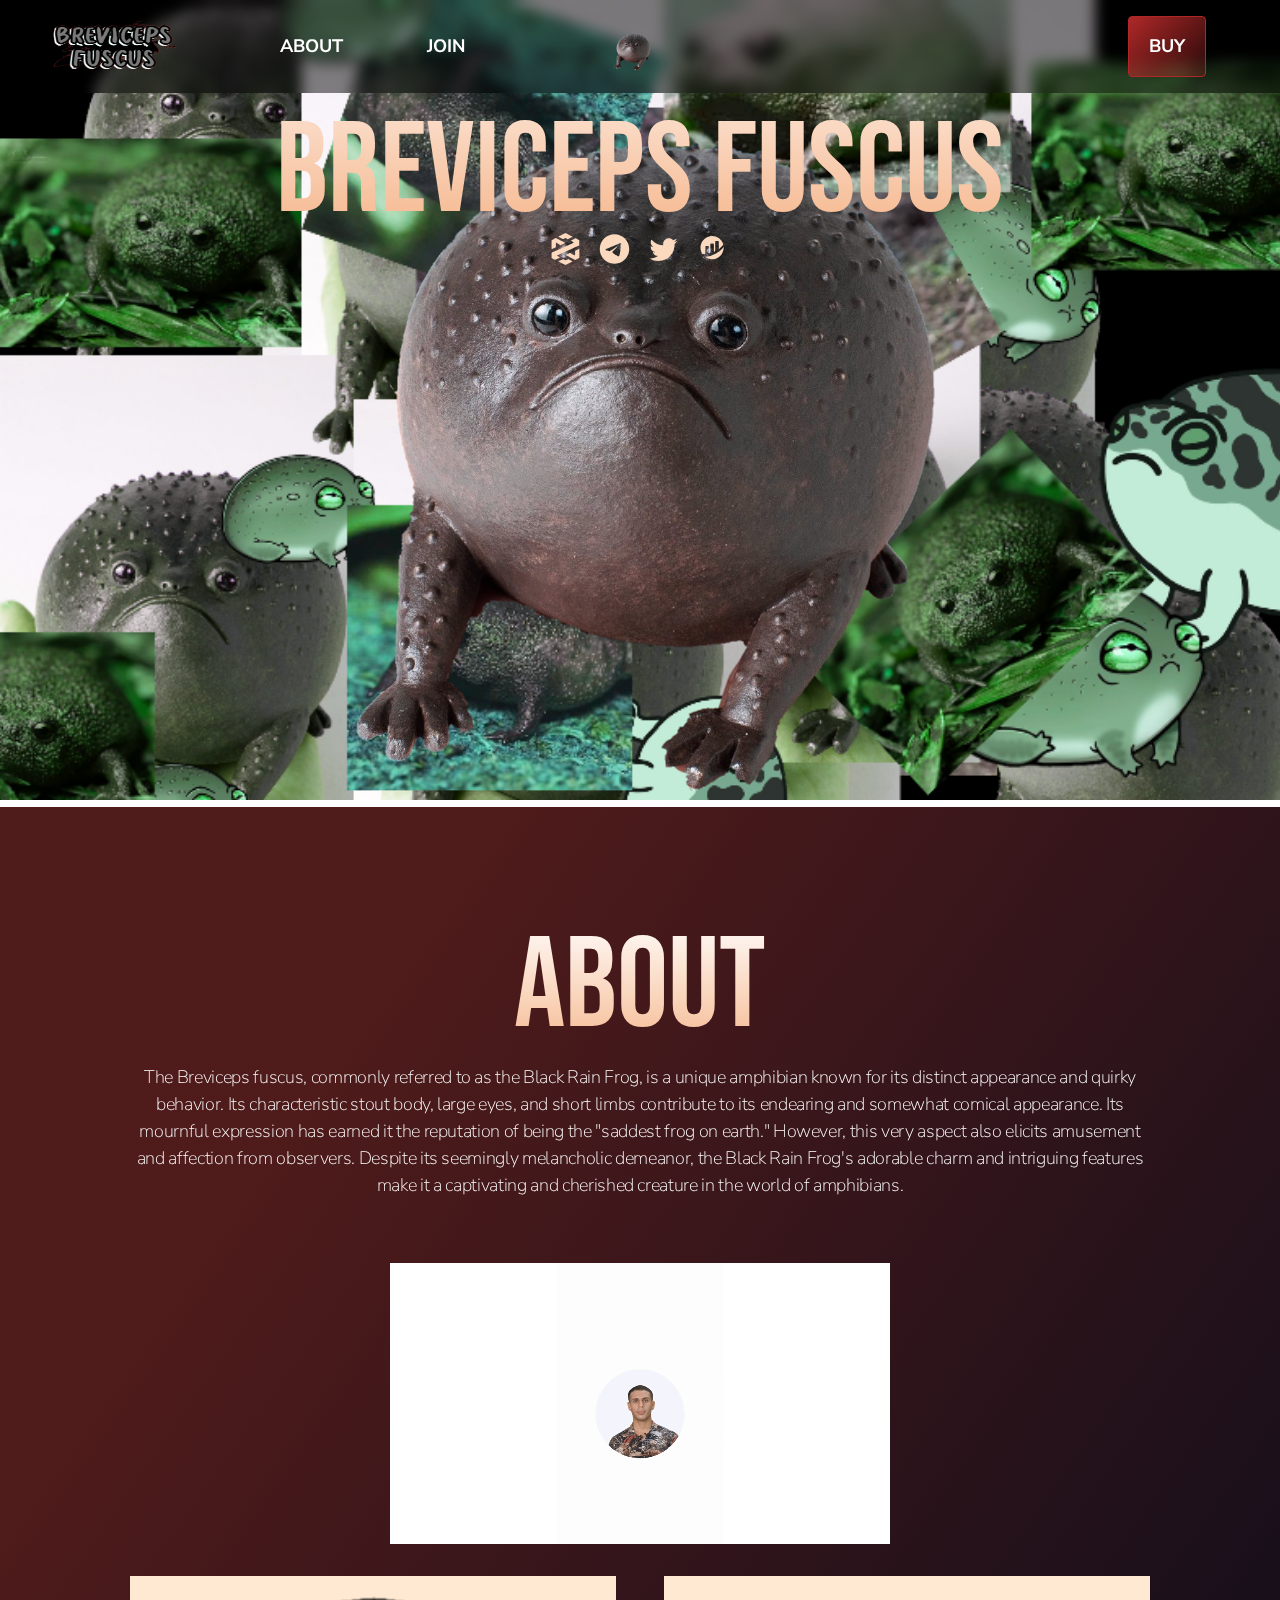
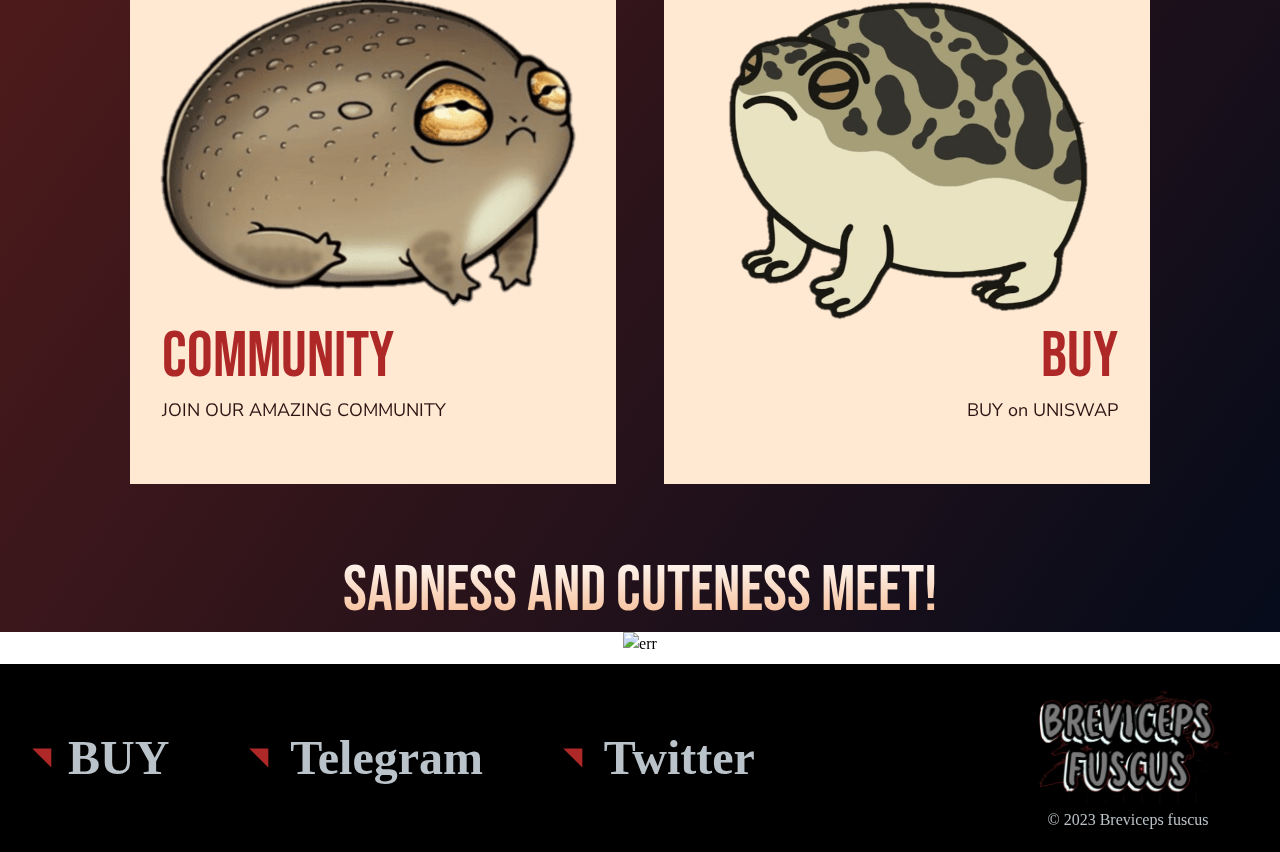
==== index.html @ 968ef2c9 "Add files via upload" ====
<html lang="en">
  <head>
    <meta charset="UTF-8" />
    <title>Breviceps fuscus</title>
    <link rel="icon" type="image/png" href="favicon.ico" />
    <style
      data-rc-order="prependQueue"
      data-rc-priority="-999"
      data-css-hash="y8z5fu"
      data-token-hash="24omxn"
    >
      :where(.css-fpg3f5) a {
        color: #1677ff;
        text-decoration: none;
        background-color: transparent;
        outline: none;
        cursor: pointer;
        transition: color 0.3s;
        -webkit-text-decoration-skip: objects;
      }
      :where(.css-fpg3f5) a:hover {
        color: #69b1ff;
      }
      :where(.css-fpg3f5) a:active {
        color: #0958d9;
      }
      :where(.css-fpg3f5) a:active,
      :where(.css-fpg3f5) a:hover {
        text-decoration: none;
        outline: 0;
      }
      :where(.css-fpg3f5) a:focus {
        text-decoration: none;
        outline: 0;
      }
      :where(.css-fpg3f5) a[disabled] {
        color: rgba(0, 0, 0, 0.25);
        cursor: not-allowed;
      }
    </style>
    <style
      data-rc-order="prependQueue"
      data-rc-priority="-999"
      data-css-hash="11x342o"
      data-token-hash="24omxn"
    >
      :where(.css-fpg3f5).ant-tooltip {
        box-sizing: border-box;
        margin: 0;
        padding: 0;
        color: rgba(0, 0, 0, 0.88);
        font-size: 14px;
        line-height: 1.5714285714285714;
        list-style: none;
        font-family: -apple-system, BlinkMacSystemFont, "Segoe UI", Roboto,
          "Helvetica Neue", Arial, "Noto Sans", sans-serif, "Apple Color Emoji",
          "Segoe UI Emoji", "Segoe UI Symbol", "Noto Color Emoji";
        position: absolute;
        z-index: 1070;
        display: block;
        width: max-content;
        max-width: 250px;
        visibility: visible;
        transform-origin: var(--arrow-x, 50%) var(--arrow-y, 50%);
        --antd-arrow-background-color: rgba(0, 0, 0, 0.85);
      }
      :where(.css-fpg3f5).ant-tooltip-hidden {
        display: none;
      }
      :where(.css-fpg3f5).ant-tooltip .ant-tooltip-inner {
        min-width: 32px;
        min-height: 32px;
        padding: 6px 8px;
        color: #fff;
        text-align: start;
        text-decoration: none;
        word-wrap: break-word;
        background-color: rgba(0, 0, 0, 0.85);
        border-radius: 6px;
        box-shadow: 0 6px 16px 0 rgba(0, 0, 0, 0.08),
          0 3px 6px -4px rgba(0, 0, 0, 0.12), 0 9px 28px 8px rgba(0, 0, 0, 0.05);
        box-sizing: border-box;
      }
      :where(.css-fpg3f5).ant-tooltip-placement-left .ant-tooltip-inner,
      :where(.css-fpg3f5).ant-tooltip-placement-leftTop .ant-tooltip-inner,
      :where(.css-fpg3f5).ant-tooltip-placement-leftBottom .ant-tooltip-inner,
      :where(.css-fpg3f5).ant-tooltip-placement-right .ant-tooltip-inner,
      :where(.css-fpg3f5).ant-tooltip-placement-rightTop .ant-tooltip-inner,
      :where(.css-fpg3f5).ant-tooltip-placement-rightBottom .ant-tooltip-inner {
        border-radius: 6px;
      }
      :where(.css-fpg3f5).ant-tooltip .ant-tooltip-content {
        position: relative;
      }
      :where(.css-fpg3f5).ant-tooltip.ant-tooltip-blue .ant-tooltip-inner {
        background-color: #1677ff;
      }
      :where(.css-fpg3f5).ant-tooltip.ant-tooltip-blue .ant-tooltip-arrow {
        --antd-arrow-background-color: #1677ff;
      }
      :where(.css-fpg3f5).ant-tooltip.ant-tooltip-purple .ant-tooltip-inner {
        background-color: #722ed1;
      }
      :where(.css-fpg3f5).ant-tooltip.ant-tooltip-purple .ant-tooltip-arrow {
        --antd-arrow-background-color: #722ed1;
      }
      :where(.css-fpg3f5).ant-tooltip.ant-tooltip-cyan .ant-tooltip-inner {
        background-color: #13c2c2;
      }
      :where(.css-fpg3f5).ant-tooltip.ant-tooltip-cyan .ant-tooltip-arrow {
        --antd-arrow-background-color: #13c2c2;
      }
      :where(.css-fpg3f5).ant-tooltip.ant-tooltip-green .ant-tooltip-inner {
        background-color: #52c41a;
      }
      :where(.css-fpg3f5).ant-tooltip.ant-tooltip-green .ant-tooltip-arrow {
        --antd-arrow-background-color: #52c41a;
      }
      :where(.css-fpg3f5).ant-tooltip.ant-tooltip-magenta .ant-tooltip-inner {
        background-color: #eb2f96;
      }
      :where(.css-fpg3f5).ant-tooltip.ant-tooltip-magenta .ant-tooltip-arrow {
        --antd-arrow-background-color: #eb2f96;
      }
      :where(.css-fpg3f5).ant-tooltip.ant-tooltip-pink .ant-tooltip-inner {
        background-color: #eb2f96;
      }
      :where(.css-fpg3f5).ant-tooltip.ant-tooltip-pink .ant-tooltip-arrow {
        --antd-arrow-background-color: #eb2f96;
      }
      :where(.css-fpg3f5).ant-tooltip.ant-tooltip-red .ant-tooltip-inner {
        background-color: #f5222d;
      }
      :where(.css-fpg3f5).ant-tooltip.ant-tooltip-red .ant-tooltip-arrow {
        --antd-arrow-background-color: #f5222d;
      }
      :where(.css-fpg3f5).ant-tooltip.ant-tooltip-orange .ant-tooltip-inner {
        background-color: #fa8c16;
      }
      :where(.css-fpg3f5).ant-tooltip.ant-tooltip-orange .ant-tooltip-arrow {
        --antd-arrow-background-color: #fa8c16;
      }
      :where(.css-fpg3f5).ant-tooltip.ant-tooltip-yellow .ant-tooltip-inner {
        background-color: #fadb14;
      }
      :where(.css-fpg3f5).ant-tooltip.ant-tooltip-yellow .ant-tooltip-arrow {
        --antd-arrow-background-color: #fadb14;
      }
      :where(.css-fpg3f5).ant-tooltip.ant-tooltip-volcano .ant-tooltip-inner {
        background-color: #fa541c;
      }
      :where(.css-fpg3f5).ant-tooltip.ant-tooltip-volcano .ant-tooltip-arrow {
        --antd-arrow-background-color: #fa541c;
      }
      :where(.css-fpg3f5).ant-tooltip.ant-tooltip-geekblue .ant-tooltip-inner {
        background-color: #2f54eb;
      }
      :where(.css-fpg3f5).ant-tooltip.ant-tooltip-geekblue .ant-tooltip-arrow {
        --antd-arrow-background-color: #2f54eb;
      }
      :where(.css-fpg3f5).ant-tooltip.ant-tooltip-lime .ant-tooltip-inner {
        background-color: #a0d911;
      }
      :where(.css-fpg3f5).ant-tooltip.ant-tooltip-lime .ant-tooltip-arrow {
        --antd-arrow-background-color: #a0d911;
      }
      :where(.css-fpg3f5).ant-tooltip.ant-tooltip-gold .ant-tooltip-inner {
        background-color: #faad14;
      }
      :where(.css-fpg3f5).ant-tooltip.ant-tooltip-gold .ant-tooltip-arrow {
        --antd-arrow-background-color: #faad14;
      }
      :where(.css-fpg3f5).ant-tooltip-rtl {
        direction: rtl;
      }
      :where(.css-fpg3f5).ant-tooltip .ant-tooltip-arrow {
        position: absolute;
        z-index: 1;
        display: block;
        pointer-events: none;
        width: 16px;
        height: 16px;
        overflow: hidden;
      }
      :where(.css-fpg3f5).ant-tooltip .ant-tooltip-arrow::before {
        position: absolute;
        bottom: 0;
        inset-inline-start: 0;
        width: 16px;
        height: 8px;
        background: var(--antd-arrow-background-color);
        clip-path: polygon(
          1.6568542494923806px 100%,
          50% 1.6568542494923806px,
          14.34314575050762px 100%,
          1.6568542494923806px 100%
        );
        clip-path: path(
          "M 0 8 A 4 4 0 0 0 2.82842712474619 6.82842712474619 L 6.585786437626905 3.0710678118654755 A 2 2 0 0 1 9.414213562373096 3.0710678118654755 L 13.17157287525381 6.82842712474619 A 4 4 0 0 0 16 8 Z"
        );
        content: "";
      }
      :where(.css-fpg3f5).ant-tooltip .ant-tooltip-arrow::after {
        content: "";
        position: absolute;
        width: 8.970562748477143px;
        height: 8.970562748477143px;
        bottom: 0;
        inset-inline: 0;
        margin: auto;
        border-radius: 0 0 2px 0;
        transform: translateY(50%) rotate(-135deg);
        box-shadow: 2px 2px 5px rgba(0, 0, 0, 0.05);
        z-index: 0;
        background: transparent;
      }
      :where(.css-fpg3f5).ant-tooltip .ant-tooltip-arrow:before {
        background: var(--antd-arrow-background-color);
      }
      :where(.css-fpg3f5).ant-tooltip-placement-top .ant-tooltip-arrow,
      :where(.css-fpg3f5).ant-tooltip-placement-topLeft .ant-tooltip-arrow,
      :where(.css-fpg3f5).ant-tooltip-placement-topRight .ant-tooltip-arrow {
        bottom: 0;
        transform: translateY(100%) rotate(180deg);
      }
      :where(.css-fpg3f5).ant-tooltip-placement-top .ant-tooltip-arrow {
        left: 50%;
        transform: translateX(-50%) translateY(100%) rotate(180deg);
      }
      :where(.css-fpg3f5).ant-tooltip-placement-topLeft .ant-tooltip-arrow {
        left: 12px;
      }
      :where(.css-fpg3f5).ant-tooltip-placement-topRight .ant-tooltip-arrow {
        right: 12px;
      }
      :where(.css-fpg3f5).ant-tooltip-placement-bottom .ant-tooltip-arrow,
      :where(.css-fpg3f5).ant-tooltip-placement-bottomLeft .ant-tooltip-arrow,
      :where(.css-fpg3f5).ant-tooltip-placement-bottomRight .ant-tooltip-arrow {
        top: 0;
        transform: translateY(-100%);
      }
      :where(.css-fpg3f5).ant-tooltip-placement-bottom .ant-tooltip-arrow {
        left: 50%;
        transform: translateX(-50%) translateY(-100%);
      }
      :where(.css-fpg3f5).ant-tooltip-placement-bottomLeft .ant-tooltip-arrow {
        left: 12px;
      }
      :where(.css-fpg3f5).ant-tooltip-placement-bottomRight .ant-tooltip-arrow {
        right: 12px;
      }
      :where(.css-fpg3f5).ant-tooltip-placement-left .ant-tooltip-arrow,
      :where(.css-fpg3f5).ant-tooltip-placement-leftTop .ant-tooltip-arrow,
      :where(.css-fpg3f5).ant-tooltip-placement-leftBottom .ant-tooltip-arrow {
        right: 0;
        transform: translateX(100%) rotate(90deg);
      }
      :where(.css-fpg3f5).ant-tooltip-placement-left .ant-tooltip-arrow {
        top: 50%;
        transform: translateY(-50%) translateX(100%) rotate(90deg);
      }
      :where(.css-fpg3f5).ant-tooltip-placement-leftTop .ant-tooltip-arrow {
        top: 8px;
      }
      :where(.css-fpg3f5).ant-tooltip-placement-leftBottom .ant-tooltip-arrow {
        bottom: 8px;
      }
      :where(.css-fpg3f5).ant-tooltip-placement-right .ant-tooltip-arrow,
      :where(.css-fpg3f5).ant-tooltip-placement-rightTop .ant-tooltip-arrow,
      :where(.css-fpg3f5).ant-tooltip-placement-rightBottom .ant-tooltip-arrow {
        left: 0;
        transform: translateX(-100%) rotate(-90deg);
      }
      :where(.css-fpg3f5).ant-tooltip-placement-right .ant-tooltip-arrow {
        top: 50%;
        transform: translateY(-50%) translateX(-100%) rotate(-90deg);
      }
      :where(.css-fpg3f5).ant-tooltip-placement-rightTop .ant-tooltip-arrow {
        top: 8px;
      }
      :where(.css-fpg3f5).ant-tooltip-placement-rightBottom .ant-tooltip-arrow {
        bottom: 8px;
      }
      :where(.css-fpg3f5).ant-tooltip-pure {
        position: relative;
        max-width: none;
        margin: 16px;
      }
      :where(.css-fpg3f5).ant-zoom-big-fast-enter,
      :where(.css-fpg3f5).ant-zoom-big-fast-appear {
        animation-duration: 0.1s;
        animation-fill-mode: both;
        animation-play-state: paused;
      }
      :where(.css-fpg3f5).ant-zoom-big-fast-leave {
        animation-duration: 0.1s;
        animation-fill-mode: both;
        animation-play-state: paused;
      }
      :where(
          .css-fpg3f5
        ).ant-zoom-big-fast-enter.ant-zoom-big-fast-enter-active,
      :where(
          .css-fpg3f5
        ).ant-zoom-big-fast-appear.ant-zoom-big-fast-appear-active {
        animation-name: css-fpg3f5-antZoomBigIn;
        animation-play-state: running;
      }
      :where(
          .css-fpg3f5
        ).ant-zoom-big-fast-leave.ant-zoom-big-fast-leave-active {
        animation-name: css-fpg3f5-antZoomBigOut;
        animation-play-state: running;
        pointer-events: none;
      }
      :where(.css-fpg3f5).ant-zoom-big-fast-enter,
      :where(.css-fpg3f5).ant-zoom-big-fast-appear {
        transform: scale(0);
        opacity: 0;
        animation-timing-function: cubic-bezier(0.08, 0.82, 0.17, 1);
      }
      :where(.css-fpg3f5).ant-zoom-big-fast-enter-prepare,
      :where(.css-fpg3f5).ant-zoom-big-fast-appear-prepare {
        transform: none;
      }
      :where(.css-fpg3f5).ant-zoom-big-fast-leave {
        animation-timing-function: cubic-bezier(0.78, 0.14, 0.15, 0.86);
      }
    </style>
    <style
      data-rc-order="prependQueue"
      data-rc-priority="-999"
      data-css-hash="_effect-css-fpg3f5-antZoomBigIn"
    >
      @keyframes css-fpg3f5-antZoomBigIn {
        0% {
          transform: scale(0.8);
          opacity: 0;
        }
        100% {
          transform: scale(1);
          opacity: 1;
        }
      }
    </style>
    <style
      data-rc-order="prependQueue"
      data-rc-priority="-999"
      data-css-hash="_effect-css-fpg3f5-antZoomBigOut"
    >
      @keyframes css-fpg3f5-antZoomBigOut {
        0% {
          transform: scale(1);
        }
        100% {
          transform: scale(0.8);
          opacity: 0;
        }
      }
    </style>
    <meta charset="utf-8" />
    <link rel="stylesheet" href="style.css" data-precedence="next" />
    <link
      rel="stylesheet"
      href="/_next/static/css/65aa3619a1925c9d.css"
      data-precedence="next"
    />
    <link
      rel="preload"
      as="script"
      href="https://www.googletagmanager.com/gtag/js?id=G-L3PVQSE7V6"
    />
    <title></title>
    <meta name="description" content="Generated by create next app" />
    <meta name="viewport" content="width=device-width, initial-scale=1" />
    <link rel="icon" href="/favicon.ico" type="image/x-icon" sizes="any" />
    <script
      src="/_next/static/chunks/polyfills-78c92fac7aa8fdd8.js"
      nomodule=""
    ></script>
    <style id="_goober">
      @keyframes go2264125279 {
        from {
          transform: scale(0) rotate(45deg);
          opacity: 0;
        }
        to {
          transform: scale(1) rotate(45deg);
          opacity: 1;
        }
      }
      @keyframes go3020080000 {
        from {
          transform: scale(0);
          opacity: 0;
        }
        to {
          transform: scale(1);
          opacity: 1;
        }
      }
      @keyframes go463499852 {
        from {
          transform: scale(0) rotate(90deg);
          opacity: 0;
        }
        to {
          transform: scale(1) rotate(90deg);
          opacity: 1;
        }
      }
      @keyframes go1268368563 {
        from {
          transform: rotate(0deg);
        }
        to {
          transform: rotate(360deg);
        }
      }
      @keyframes go1310225428 {
        from {
          transform: scale(0) rotate(45deg);
          opacity: 0;
        }
        to {
          transform: scale(1) rotate(45deg);
          opacity: 1;
        }
      }
      @keyframes go651618207 {
        0% {
          height: 0;
          width: 0;
          opacity: 0;
        }
        40% {
          height: 0;
          width: 6px;
          opacity: 1;
        }
        100% {
          opacity: 1;
          height: 10px;
        }
      }
      @keyframes go901347462 {
        from {
          transform: scale(0.6);
          opacity: 0.4;
        }
        to {
          transform: scale(1);
          opacity: 1;
        }
      }
      .go4109123758 {
        z-index: 9999;
      }
      .go4109123758 > * {
        pointer-events: auto;
      }
    </style>
  </head>
  <body
    data-aos-easing="ease-in-sine"
    data-aos-duration="600"
    data-aos-delay="0"
    style="overflow: unset"
  >
    <main class="relative">
      <div
        style="
          position: fixed;
          z-index: 9999;
          top: 16px;
          left: 16px;
          right: 16px;
          bottom: 16px;
          pointer-events: none;
        "
      ></div>
      <div
        class="transition-all duration-[2s] !blur-2xl !opacity-0 !z-[-1] fixed bg-black w-full h-full z-[100] flex justify-center items-center flex-col gap-[1rem]"
      >
        <img class="w-[210px] h-[210px]" src="/images/spider5.png" alt="err" />
        <p class="text-white font-[300] text-[3rem] font-neue">LOADING...</p>
      </div>
      <div
        class="lg:hidden bg-[rgba(0,0,0,0.50)] fixed z-10 w-full left-0 top-0 flex flex-col transition-all duration-300 mt-[-16rem] backdrop-blur-[15px]"
      >
        <div class="p-[16px] flex justify-center">
          <a
            href="#symbiote"
            class="font-secondary font-[700] text-[18px] text-white uppercase transition-all hover:text-[#AF2828]"
            >symbiote</a
          >
        </div>
        <div class="p-[16px] flex justify-center">
          <a
            href="#dead"
            class="font-secondary font-[700] text-[18px] text-white uppercase transition-all hover:text-[#AF2828]"
            >$dead</a
          >
        </div>
        <div class="p-[16px] flex justify-center">
          <button class="btn-primary">BUY</button>
        </div>
      </div>
      <div
        class="bg-[rgba(0,0,0,0.49)] font-secondary px-[16px] sm:px-[32px] py-[16px] backdrop-blur-[7px] z-10 fixed w-full flex items-center justify-between"
      >
        <div class="flex xl:gap-[84px] gap-[50px] items-center">
          <a href="/"
            ><img
              src="/images/logo.png"
              alt="err"
              class="sm:w-[164.17px] sm:h-[60px] w-[100px]" /></a
          ><a
            href="#about"
            class="max-lg:hidden font-secondary font-[700] text-[18px] text-white uppercase transition-all hover:text-[#AF2828]"
            >ABOUT</a
          >
          <a
            href="#join
            "
            class="max-lg:hidden font-secondary font-[700] text-[18px] text-white uppercase transition-all hover:text-[#AF2828]"
            >JOIN</a
          >
        </div>
        <span
          class="flex gap-[8px] sm:gap-[16px] items-center xl:absolute xl:top-[50%] xl:translate-y-[-50%] xl:left-[50%] xl:translate-x-[-50%]"
          ><img
            src="/images/spiderman.png"
            alt="err"
            class="sm:w-[43.2px] sm:h-[48px] w-[30px]" />
          <p class="text-[18px font-[700] text-white"></p
        ></span>
        <div class="flex gap-[2rem]">
          <!-- <button class="btn-primary max-lg:hidden">BUY</button> -->
          <a
            href="https://app.uniswap.org/#/swap"
            target="_blank"
            class="btn-primary max-lg:hidden"
          >
            BUY
          </a>
          >
        </div>
        <div class="lg:hidden text-white">
          <svg
            xmlns="http://www.w3.org/2000/svg"
            width="24"
            height="24"
            fill="none"
            class="rotate-180 transition-all duration-300"
          >
            <path
              stroke="#fff"
              stroke-linecap="round"
              stroke-linejoin="round"
              stroke-width="2.25"
              d="M5.25 15.376 12 8.626l6.75 6.75"
            ></path>
          </svg>
        </div>
      </div>
      <div class="">
        <div
          class="intro_page bg-[url('/images/bg_intro.png')] bg-no-repeat bg-cover h-screen overflow-hidden"
        >
          <div
            class="intro_page_in relative flex flex-col items-center h-screen"
          >
            <h1
              data-aos="fade-up"
              data-aos-duration="1000"
              class="max-lg:w-full large_title xlplus:text-[172px] lg:text-[128px] text-[64px] lg:pt-[6rem] pt-[8rem] aos-init aos-animate relative z-[5]"
            >
              Breviceps Fuscus <br class="sm:hidden" />
            </h1>
            <div
              data-aos="fade-up"
              data-aos-duration="1200"
              class="flex xlplus:gap-[36px] gap-[16px] items-center mt-[-1.5rem] relative z-[5] max-xlplus:mt-[-1rem] max-lg:mt-0 aos-init aos-animate"
            >
              <a
                target="_blank"
                class="hover:translate-y-[-5px] transition-all duration-300"
                href="https://www.dextools.io/app/"
                ><svg
                  xmlns="http://www.w3.org/2000/svg"
                  width="72"
                  height="72"
                  fill="none"
                  class="max-xlplus:hidden"
                  viewBox="0 -.058 754.779 867.058"
                >
                  <path
                    clip-rule="evenodd"
                    d="m280.395 49.025c-51.649 26.905-93.905 49.672-93.896 50.598.023 2.39 123.959 65.156 128.358 65.003 2.001-.067 16.517-6.749 32.256-14.847l28.621-14.721 31.258 16.067 31.256 16.07 51.188-23.001c77.13-34.659 85.141-38.457 83.885-39.733-1.666-1.693-29.331-16.555-104.388-56.07-36.274-19.098-71.481-37.823-78.24-41.612-6.758-3.789-13.21-6.837-14.337-6.778s-44.311 22.12-95.961 49.024zm-226.532 117.306-53.766 27.772v121.886c0 67.038.706 121.885 1.572 121.885.863 0 27.316-11.467 58.783-25.482l57.213-25.482v-128.476l27.958 15.232a33224.294 33224.294 0 0 0 64.671 35.109l36.712 19.877 16.336-7.387a3822.03 3822.03 0 0 0 30.674-14.056c7.885-3.672 27.241-12.39 43.012-19.377 15.771-6.99 30.37-14.019 32.44-15.621 2.75-2.128-30.782-20.658-124.025-68.54-70.285-36.093-130.046-65.509-132.802-65.368s-29.206 12.752-58.778 28.028zm529.148 7.799c-36.618 16.531-66.604 30.717-66.638 31.526-.032.808 19.926 12.675 44.354 26.367 24.426 13.695 44.412 25.632 44.412 26.531 0 .897-21.615 11.37-48.03 23.278-26.419 11.905-93.194 42.061-148.393 67.014l-184.954 83.602c-46.525 21.032-88.462 39.989-93.193 42.132-95.03 43.019-121.15 54.956-124.737 57.005-3.607 2.063-4.424 14.048-5.066 74.201l-.766 71.744 48.08 24.498 48.079 24.497 66.669-30.088c36.669-16.547 66.669-30.953 66.669-32.014 0-1.058-6.776-5.473-15.054-9.815-8.282-4.342-25.378-13.954-37.995-21.364-12.616-7.411-25.196-14.21-27.958-15.112-2.761-.899-4.98-2.472-4.935-3.498.046-1.023 29.404-14.968 65.236-30.991 69.597-31.117 122.858-55.1 237.202-106.809a305577.39 305577.39 0 0 1 153.411-69.31c44.948-20.288 97.208-43.983 116.134-52.655l34.41-15.767.765-72.561.769-72.558-48.765-25.03c-26.822-13.765-49.748-24.994-50.95-24.953-1.201.038-32.141 13.595-68.756 30.13zm153.872 261.772c-7.186 3.51-21.38 10.082-31.542 14.603s-29.446 13.222-42.852 19.339l-24.374 11.117-.556 63.702c-.307 35.035-1.597 63.545-2.867 63.36-2.885-.429-48.567-23.857-94.487-48.463-33.143-17.757-35.225-18.463-43.013-14.606-4.502 2.231-31.413 14.3-59.801 26.825-28.389 12.523-52.541 23.587-53.677 24.589-1.133 1 56.002 31.967 126.97 68.819l129.029 67.003 55.119-28.513c30.312-15.68 56.088-29.983 57.275-31.782 2.672-4.045 2.443-242.93-.232-242.607-1.058.127-7.806 3.104-14.992 6.614zm-305.227 280.391a25013.26 25013.26 0 0 0 -28.675 12.349c-28.856 12.484-23.201 12.898-57.531-4.192-22.865-11.382-32.721-14.894-36.999-13.189-3.209 1.278-30.826 13.703-61.376 27.61-30.548 13.907-56.602 25.285-57.898 25.285-12.817 0 8.491 12.731 90.714 54.207l96.428 48.637 40.572-20.03c22.315-11.017 67.323-33.078 100.021-49.024 32.695-15.95 59.042-29.413 58.549-29.921-.497-.506-27.893-14.574-60.883-31.262l-59.982-30.338z"
                    fill="#FAD9BE"
                    fill-rule="evenodd"
                  /></svg
                ><svg
                  xmlns="http://www.w3.org/2000/svg"
                  width="33"
                  height="32"
                  fill="none"
                  class="xlplus:hidden"
                  viewBox="0 -.058 754.779 867.058"
                >
                  <path
                    clip-rule="evenodd"
                    d="m280.395 49.025c-51.649 26.905-93.905 49.672-93.896 50.598.023 2.39 123.959 65.156 128.358 65.003 2.001-.067 16.517-6.749 32.256-14.847l28.621-14.721 31.258 16.067 31.256 16.07 51.188-23.001c77.13-34.659 85.141-38.457 83.885-39.733-1.666-1.693-29.331-16.555-104.388-56.07-36.274-19.098-71.481-37.823-78.24-41.612-6.758-3.789-13.21-6.837-14.337-6.778s-44.311 22.12-95.961 49.024zm-226.532 117.306-53.766 27.772v121.886c0 67.038.706 121.885 1.572 121.885.863 0 27.316-11.467 58.783-25.482l57.213-25.482v-128.476l27.958 15.232a33224.294 33224.294 0 0 0 64.671 35.109l36.712 19.877 16.336-7.387a3822.03 3822.03 0 0 0 30.674-14.056c7.885-3.672 27.241-12.39 43.012-19.377 15.771-6.99 30.37-14.019 32.44-15.621 2.75-2.128-30.782-20.658-124.025-68.54-70.285-36.093-130.046-65.509-132.802-65.368s-29.206 12.752-58.778 28.028zm529.148 7.799c-36.618 16.531-66.604 30.717-66.638 31.526-.032.808 19.926 12.675 44.354 26.367 24.426 13.695 44.412 25.632 44.412 26.531 0 .897-21.615 11.37-48.03 23.278-26.419 11.905-93.194 42.061-148.393 67.014l-184.954 83.602c-46.525 21.032-88.462 39.989-93.193 42.132-95.03 43.019-121.15 54.956-124.737 57.005-3.607 2.063-4.424 14.048-5.066 74.201l-.766 71.744 48.08 24.498 48.079 24.497 66.669-30.088c36.669-16.547 66.669-30.953 66.669-32.014 0-1.058-6.776-5.473-15.054-9.815-8.282-4.342-25.378-13.954-37.995-21.364-12.616-7.411-25.196-14.21-27.958-15.112-2.761-.899-4.98-2.472-4.935-3.498.046-1.023 29.404-14.968 65.236-30.991 69.597-31.117 122.858-55.1 237.202-106.809a305577.39 305577.39 0 0 1 153.411-69.31c44.948-20.288 97.208-43.983 116.134-52.655l34.41-15.767.765-72.561.769-72.558-48.765-25.03c-26.822-13.765-49.748-24.994-50.95-24.953-1.201.038-32.141 13.595-68.756 30.13zm153.872 261.772c-7.186 3.51-21.38 10.082-31.542 14.603s-29.446 13.222-42.852 19.339l-24.374 11.117-.556 63.702c-.307 35.035-1.597 63.545-2.867 63.36-2.885-.429-48.567-23.857-94.487-48.463-33.143-17.757-35.225-18.463-43.013-14.606-4.502 2.231-31.413 14.3-59.801 26.825-28.389 12.523-52.541 23.587-53.677 24.589-1.133 1 56.002 31.967 126.97 68.819l129.029 67.003 55.119-28.513c30.312-15.68 56.088-29.983 57.275-31.782 2.672-4.045 2.443-242.93-.232-242.607-1.058.127-7.806 3.104-14.992 6.614zm-305.227 280.391a25013.26 25013.26 0 0 0 -28.675 12.349c-28.856 12.484-23.201 12.898-57.531-4.192-22.865-11.382-32.721-14.894-36.999-13.189-3.209 1.278-30.826 13.703-61.376 27.61-30.548 13.907-56.602 25.285-57.898 25.285-12.817 0 8.491 12.731 90.714 54.207l96.428 48.637 40.572-20.03c22.315-11.017 67.323-33.078 100.021-49.024 32.695-15.95 59.042-29.413 58.549-29.921-.497-.506-27.893-14.574-60.883-31.262l-59.982-30.338z"
                    fill="#FAD9BE"
                    fill-rule="evenodd"
                  /></svg></a
              ><a
                target="_blank"
                class="hover:translate-y-[-5px] transition-all duration-300"
                href="https://twitter.com/"
                ><svg
                  xmlns="http://www.w3.org/2000/svg"
                  width="72"
                  height="72"
                  fill="none"
                  class="max-xlplus:hidden"
                  viewBox="0 0 50 50"
                >
                  <path
                    fill="#FAD9BE"
                    d="M25,2c12.703,0,23,10.297,23,23S37.703,48,25,48S2,37.703,2,25S12.297,2,25,2z M32.934,34.375	c0.423-1.298,2.405-14.234,2.65-16.783c0.074-0.772-0.17-1.285-0.648-1.514c-0.578-0.278-1.434-0.139-2.427,0.219	c-1.362,0.491-18.774,7.884-19.78,8.312c-0.954,0.405-1.856,0.847-1.856,1.487c0,0.45,0.267,0.703,1.003,0.966	c0.766,0.273,2.695,0.858,3.834,1.172c1.097,0.303,2.346,0.04,3.046-0.395c0.742-0.461,9.305-6.191,9.92-6.693	c0.614-0.502,1.104,0.141,0.602,0.644c-0.502,0.502-6.38,6.207-7.155,6.997c-0.941,0.959-0.273,1.953,0.358,2.351	c0.721,0.454,5.906,3.932,6.687,4.49c0.781,0.558,1.573,0.811,2.298,0.811C32.191,36.439,32.573,35.484,32.934,34.375z"
                  /></svg
                ><svg
                  xmlns="http://www.w3.org/2000/svg"
                  width="33"
                  height="32"
                  fill="none"
                  class="xlplus:hidden"
                  viewBox="0 0 50 50"
                >
                  <path
                    fill="#FAD9BE"
                    d="M25,2c12.703,0,23,10.297,23,23S37.703,48,25,48S2,37.703,2,25S12.297,2,25,2z M32.934,34.375	c0.423-1.298,2.405-14.234,2.65-16.783c0.074-0.772-0.17-1.285-0.648-1.514c-0.578-0.278-1.434-0.139-2.427,0.219	c-1.362,0.491-18.774,7.884-19.78,8.312c-0.954,0.405-1.856,0.847-1.856,1.487c0,0.45,0.267,0.703,1.003,0.966	c0.766,0.273,2.695,0.858,3.834,1.172c1.097,0.303,2.346,0.04,3.046-0.395c0.742-0.461,9.305-6.191,9.92-6.693	c0.614-0.502,1.104,0.141,0.602,0.644c-0.502,0.502-6.38,6.207-7.155,6.997c-0.941,0.959-0.273,1.953,0.358,2.351	c0.721,0.454,5.906,3.932,6.687,4.49c0.781,0.558,1.573,0.811,2.298,0.811C32.191,36.439,32.573,35.484,32.934,34.375z"
                  /></svg></a
              ><a
                target="_blank"
                class="hover:translate-y-[-5px] transition-all duration-300"
                href="https://telegram.org/"
                ><svg
                  xmlns="http://www.w3.org/2000/svg"
                  width="72"
                  height="72"
                  fill="none"
                  class="max-xlplus:hidden"
                >
                  <path
                    fill="#FAD9BE"
                    d="M67.38 18c-2.31 1.05-4.8 1.74-7.38 2.07 2.64-1.59 4.68-4.11 5.64-7.14-2.49 1.5-5.25 2.55-8.16 3.15C55.11 13.5 51.78 12 48 12c-7.05 0-12.81 5.76-12.81 12.87 0 1.02.12 2.01.33 2.94C24.84 27.27 15.33 22.14 9 14.37a12.733 12.733 0 0 0-1.74 6.45c0 4.47 2.25 8.43 5.73 10.68-2.13 0-4.11-.6-5.85-1.5v.09c0 6.24 4.44 11.46 10.32 12.63a12.66 12.66 0 0 1-5.79.21 12.84 12.84 0 0 0 12 8.94 25.563 25.563 0 0 1-15.99 5.52c-1.02 0-2.04-.06-3.06-.18C10.32 60.87 17.1 63 24.36 63 48 63 60.99 43.38 60.99 26.37c0-.57 0-1.11-.03-1.68 2.52-1.8 4.68-4.08 6.42-6.69Z"
                  ></path></svg
                ><svg
                  xmlns="http://www.w3.org/2000/svg"
                  width="33"
                  height="32"
                  fill="none"
                  class="xlplus:hidden"
                >
                  <path
                    fill="#FAD9BE"
                    d="M30.447 8a11.424 11.424 0 0 1-3.28.92 5.731 5.731 0 0 0 2.506-3.173 11.52 11.52 0 0 1-3.626 1.4C24.993 6 23.513 5.333 21.833 5.333c-3.133 0-5.693 2.56-5.693 5.72 0 .454.053.894.147 1.307A16.259 16.259 0 0 1 4.5 6.387a5.659 5.659 0 0 0-.773 2.866c0 1.987 1 3.747 2.546 4.747-.946 0-1.826-.267-2.6-.667v.04a5.724 5.724 0 0 0 4.587 5.614c-.839.23-1.72.261-2.573.093a5.706 5.706 0 0 0 5.333 3.973 11.361 11.361 0 0 1-7.107 2.454c-.453 0-.906-.027-1.36-.08A16.192 16.192 0 0 0 11.327 28c10.506 0 16.28-8.72 16.28-16.28 0-.253 0-.493-.014-.747A11.43 11.43 0 0 0 30.447 8Z"
                  ></path></svg></a
              ><a
                target="_blank"
                class="hover:translate-y-[-5px] transition-all duration-300"
                href="https://etherscan.io/"
                ><svg
                  xmlns="http://www.w3.org/2000/svg"
                  width="70"
                  height="51"
                  fill="none"
                  class="max-xlplus:hidden"
                  viewBox="0 0 2800 2800"
                  x="0px"
                  y="0px"
                >
                  <path
                    fill="#FAD9BE"
                    d="M520.6,1188.9c0-57.7,47.4-105.1,105-105.1l0,0h177.1c57.7,0,107.1,47.4,107.1,107.2l0,0v667.9     c20.6-6.2,45.3-12.4,74.2-18.6c39.1-10.3,68-45.3,68-86.6V925c0-57.7,47.4-107.2,107.1-107.2h177.1     c57.7,0,107.1,47.4,107.1,107.2V1694c0,0,43.3-18.6,86.5-37.1c33-14.4,53.6-45.3,53.6-82.5V657.1c0-57.7,47.4-107.2,105.1-107.2     h177.1c57.7,0,105.1,47.4,105.1,107.2v756.6c152.4-111.3,309-245.3,432.6-406.1c37.1-47.4,47.4-109.3,26.8-167     c-226.6-651.4-939.2-997.8-1590.1-771s-996.9,940-770.4,1591.5c24.7,74.2,57.7,144.3,96.8,212.3c30.9,53.6,88.6,84.5,150.4,78.3     c33-2.1,74.2-6.2,125.6-12.4c45.3-4.1,78.3-43.3,78.3-88.7L520.6,1188.9L520.6,1188.9z"
                  ></path>
                  <path
                    fill="#FAD9BE"
                    id="Path_2"
                    class="st1"
                    d="M516.4,2260.9c558.2,406.1,1338.9,282.4,1744.6-276.2c154.5-214.4,238.9-472.1,238.9-735.9     c0-28.9-2.1-57.7-4.1-86.6C2040.7,1844.5,1198.2,2164,516.4,2260.9L516.4,2260.9z"
                  ></path></svg
                ><svg
                  xmlns="http://www.w3.org/2000/svg"
                  width="35"
                  height="26"
                  fill="none"
                  class="xlplus:hidden"
                  viewBox="0 0 2800 2800"
                  x="0px"
                  y="0px"
                >
                  <path
                    fill="#FAD9BE"
                    d="M520.6,1188.9c0-57.7,47.4-105.1,105-105.1l0,0h177.1c57.7,0,107.1,47.4,107.1,107.2l0,0v667.9     c20.6-6.2,45.3-12.4,74.2-18.6c39.1-10.3,68-45.3,68-86.6V925c0-57.7,47.4-107.2,107.1-107.2h177.1     c57.7,0,107.1,47.4,107.1,107.2V1694c0,0,43.3-18.6,86.5-37.1c33-14.4,53.6-45.3,53.6-82.5V657.1c0-57.7,47.4-107.2,105.1-107.2     h177.1c57.7,0,105.1,47.4,105.1,107.2v756.6c152.4-111.3,309-245.3,432.6-406.1c37.1-47.4,47.4-109.3,26.8-167     c-226.6-651.4-939.2-997.8-1590.1-771s-996.9,940-770.4,1591.5c24.7,74.2,57.7,144.3,96.8,212.3c30.9,53.6,88.6,84.5,150.4,78.3     c33-2.1,74.2-6.2,125.6-12.4c45.3-4.1,78.3-43.3,78.3-88.7L520.6,1188.9L520.6,1188.9z"
                  ></path>
                  <path
                    fill="#FAD9BE"
                    d="M516.4,2260.9c558.2,406.1,1338.9,282.4,1744.6-276.2c154.5-214.4,238.9-472.1,238.9-735.9     c0-28.9-2.1-57.7-4.1-86.6C2040.7,1844.5,1198.2,2164,516.4,2260.9L516.4,2260.9z"
                  ></path></svg
              ></a>
            </div>
            <img
              class="w-[43rem] absolute bottom-0 transition-all duration-[1.5s] scale-[1]"
              src="images/spiderman.png"
              alt="err"
            />
          </div>
        </div>
        <div
          id="about"
          class="bg-secondary xlplus:pt-[140px] sm:pt-[104px] pt-[21px] xlplus:pb-[206px] sm:pb-[148px] pb-[75px] xlplus:px-[175px] md:px-[130px] sm:px-[80px] px-[16px]"
        >
          <div class="flex justify-center relative">
            <h2
              class="large_title xlplus:text-[170px] sm:text-[128px] text-[64px] aos-init"
              data-aos="fade-up"
            >
              about
            </h2>
            <img
              class="absolute right-0 max-xlplus:w-[219.64px] max-sm:w-[104.5px] max-3xl:hidden aos-init aos-animate"
              src="/images/comingsoon.png"
              alt="err"
              data-aos="flip-down"
              data-aos-duration="800"
            />
          </div>
          <p
            data-aos="fade-up"
            data-aos-duration="1000"
            class="xlplus:mt-[30px] xlplus:mb-[112px] md:mb-[64.05px] sm:mb-[40px] mb-[0.5rem] text-white font-secondary xlplus:text-[30px] text-[14px] sm:text-[18px] font-[200] tracking-[-0.34px] text-center aos-init"
          >
            The Breviceps fuscus, commonly referred to as the Black Rain Frog,
            is a unique amphibian known for its distinct appearance and quirky
            behavior. Its characteristic stout body, large eyes, and short limbs
            contribute to its endearing and somewhat comical appearance. Its
            mournful expression has earned it the reputation of being the
            "saddest frog on earth." However, this very aspect also elicits
            amusement and affection from observers. Despite its seemingly
            melancholic demeanor, the Black Rain Frog's adorable charm and
            intriguing features make it a captivating and cherished creature in
            the world of amphibians.
          </p>
          <!-- <img
            class="max-sm:w-[104.5px] max-lg:w-[200px] 3xl:hidden mx-auto mb-[2rem] aos-init"
            src="/images/comingsoon.png"
            alt="err"
            data-aos="flip-down"
            data-aos-duration="800"
          /> -->
          <video
            class="max-sm:w-full max-lg:w-[400px] 3xl:hidden mx-auto mb-[2rem] aos-init"
            width="500"
            autoplay
          >
            <source src="frogvd.mp4" type="video/mp4" />
          </video>
          <div
            id="join"
            class="flex sm:gap-[48px] gap-[16px] max-lg:flex-col max-w-[98rem] mx-auto"
          >
            <section
              id="symbiote"
              class="bg-[#FFE9D3] w-full md:pb-[60px] pb-[30px] transition-all duration-500 false"
            >
              <img src="/images/symbiote.png" alt="err" />
              <div class="sm:px-[32px] px-[14.95px]">
                <p
                  class="xlplus:mt-[-3rem] mt-[-1rem] text-[#AF2828] font-neue uppercase xlplus:text-[96px] sm:text-[64px] text-[36px] font-[400]"
                >
                  COMMUNITY
                </p>
                <p
                  class="text-[#2F1313] xlplus:mt-[-1rem] mt-[-0.5rem] font-secondary sm:text-[18px] text-[14px] xlplus:text-[28px] font-[400]"
                >
                  JOIN OUR AMAZING COMMUNITY
                </p>
                <a
                  href="https://telegram.org/"
                  target="_blank"
                  class="hover:underline transition-all max-xlplus:hidden mt-[0.5rem] text-[#AF2828] font-secondary text-[28px] font-[700] flex gap-[0.5rem]"
                  >TELEGRAM
                </a>
              </div>
            </section>
            <section
              id="dead"
              class="bg-[#FFE9D3] md:pb-[60px] pb-[30px] w-full transition-all duration-500 false"
            >
              <img src="/images/dead.png" alt="err" />
              <div
                class="sm:px-[32px] px-[14.95px] flex flex-col items-end text-right"
              >
                <p
                  class="xlplus:mt-[-3rem] mt-[-1rem] text-[#AF2828] font-neue uppercase xlplus:text-[96px] sm:text-[64px] text-[36px] font-[400]"
                >
                  BUY
                </p>
                <p
                  class="text-[#2F1313] xlplus:mt-[-1rem] mt-[-0.5rem] font-secondary sm:text-[18px] text-[14px] xlplus:text-[28px] font-[400]"
                >
                  BUY on UNISWAP
                </p>
                <a
                  href="https://app.uniswap.org/#/swap"
                  target="_blank"
                  class="hover:underline transition-all max-xlplus:hidden mt-[0.5rem] text-[#AF2828] font-secondary text-[28px] font-[700] flex gap-[0.5rem]"
                  >UNISWAP
                </a>
              </div>
            </section>
          </div>
        </div>
        <div class="flex items-end justify-center relative">
          <img
            src="/images/bg_tertiary.png"
            alt="err"
            class="max-sm:object-cover max-sm:h-[250px]"
          />
          <h3
            class="absolute large_title text-[38px] sm:text-[64px] xlplus:text-[96px] mb-[1.7rem] aos-init"
            data-aos="flip-down"
            data-aos-duration="800"
          >
            Sadness and Cuteness Meet!
          </h3>
        </div>
      </div>
      <div
        class="mt-[0.5rem] flex justify-between px-[1rem] sm:px-[32px] items-center bg-black py-[1.2rem]"
      >
        <div class="">
          <ul
            class="flex max-lg:flex-col font-[700] text-[20.81px] sm:text-[30px] xl:text-[48px] text-[#BAC3C9] font-primary-bold gap-[0.5rem] lg:gap-[3rem] xl:gap-[5rem] 2xl:gap-[10rem]"
          >
            <a
              target="_blank"
              rel="noopener noreferrer"
              class="hover:text-white transition-all"
              href="https://app.uniswap.org/#/swap"
              ><li class="flex items-center gap-[0.7rem] sm:gap-[16px]">
                <svg
                  xmlns="http://www.w3.org/2000/svg"
                  width="20"
                  height="20"
                  fill="none"
                  class="max-sm:w-[10.4px] max-sm:h-[10.4px]"
                >
                  <path
                    fill="#AF2828"
                    fill-rule="evenodd"
                    d="M19.334 19.599V.5H.233l19.1 19.099Z"
                    clip-rule="evenodd"
                  ></path>
                </svg>
                BUY
              </li></a
            ><a
              target="_blank"
              rel="noopener noreferrer"
              class="hover:text-white transition-all"
              href="https://telegram.org/"
              ><li class="flex items-center gap-[0.7rem] sm:gap-[1.3rem]">
                <svg
                  xmlns="http://www.w3.org/2000/svg"
                  width="20"
                  height="20"
                  fill="none"
                  class="max-sm:w-[10.4px] max-sm:h-[10.4px]"
                >
                  <path
                    fill="#AF2828"
                    fill-rule="evenodd"
                    d="M19.334 19.599V.5H.233l19.1 19.099Z"
                    clip-rule="evenodd"
                  ></path>
                </svg>
                Telegram
              </li></a
            ><a
              target="_blank"
              rel="noopener noreferrer"
              class="hover:text-white transition-all"
              href="https://twitter.com/"
            >
              <li class="flex items-center gap-[0.7rem] sm:gap-[1.3rem]">
                <svg
                  xmlns="http://www.w3.org/2000/svg"
                  width="20"
                  height="20"
                  fill="none"
                  class="max-sm:w-[10.4px] max-sm:h-[10.4px]"
                >
                  <path
                    fill="#AF2828"
                    fill-rule="evenodd"
                    d="M19.334 19.599V.5H.233l19.1 19.099Z"
                    clip-rule="evenodd"
                  ></path>
                </svg>
                Twitter
              </li></a
            >
          </ul>
        </div>
        <div class="max-xl:flex max-xl:flex-col max-xl:items-end">
          <img
            src="/images/logo.png"
            class="w-[118.544px] sm:w-[150px] xl:w-[240px]"
            alt="err"
          />
          <p
            class="text-[#BAC2C7] text-center font-[400] text-[8.356px] sm:text-[11px] xl:text-[16px]"
          >
            © 2023 Breviceps fuscus
          </p>
        </div>
      </div>
    </main>
    <script
      src="/_next/static/chunks/webpack-50b2367ac135d2bf.js"
      async=""
    ></script>
    <script
      src="/_next/static/chunks/bce60fc1-d7820dc66f5b30f7.js"
      async=""
    ></script>
    <script
      src="/_next/static/chunks/769-01a4c8d953672367.js"
      async=""
    ></script>
    <script
      src="/_next/static/chunks/main-app-af893f98ec2d8771.js"
      async=""
    ></script>
    <script>
      (self.__next_f = self.__next_f || []).push([0]);
    </script>
    <script>
      self.__next_f.push([
        1,
        '1:HL["/_next/static/css/34f1ddb3bb9c2e00.css",{"as":"style"}]\n0:"$L2"\n',
      ]);
    </script>
    <script>
      self.__next_f.push([
        1,
        '3:HL["/_next/static/css/65aa3619a1925c9d.css",{"as":"style"}]\n',
      ]);
    </script>
    <script>
      self.__next_f.push([
        1,
        '4:I{"id":"8802","chunks":["272:static/chunks/webpack-50b2367ac135d2bf.js","253:static/chunks/bce60fc1-d7820dc66f5b30f7.js","769:static/chunks/769-01a4c8d953672367.js"],"name":"","async":false}\n6:I{"id":"4299","chunks":["272:static/chunks/webpack-50b2367ac135d2bf.js","253:static/chunks/bce60fc1-d7820dc66f5b30f7.js","769:static/chunks/769-01a4c8d953672367.js"],"name":"","async":false}\n8:I{"id":"3211","chunks":["272:static/chunks/webpack-50b2367ac135d2bf.js","253:static/chunks/bce60fc1-d7820dc66f5b30f7.js","76',
      ]);
    </script>
    <script>
      self.__next_f.push([
        1,
        '9:static/chunks/769-01a4c8d953672367.js"],"name":"","async":false}\n9:I{"id":"5767","chunks":["272:static/chunks/webpack-50b2367ac135d2bf.js","253:static/chunks/bce60fc1-d7820dc66f5b30f7.js","769:static/chunks/769-01a4c8d953672367.js"],"name":"","async":false}\na:I{"id":"7396","chunks":["272:static/chunks/webpack-50b2367ac135d2bf.js","253:static/chunks/bce60fc1-d7820dc66f5b30f7.js","769:static/chunks/769-01a4c8d953672367.js"],"name":"","async":false}\nb:I{"id":"2736","chunks":["670:static/chunks/670-82e81ec043',
      ]);
    </script>
    <script>
      self.__next_f.push([
        1,
        '2ef8ee.js","931:static/chunks/app/page-e4fd14975e21f4df.js"],"name":"","async":false}\n',
      ]);
    </script>
    <script>
      self.__next_f.push([
        1,
        '2:[[["$","link","0",{"rel":"stylesheet","href":"/_next/static/css/34f1ddb3bb9c2e00.css","precedence":"next"}]],["$","$L4",null,{"buildId":"U3-tVET-X1D2yCz_0eH89","assetPrefix":"","initialCanonicalUrl":"/","initialTree":["",{"children":["__PAGE__",{}]},"$undefined","$undefined",true],"initialHead":["$L5",null],"globalErrorComponent":"$6","notFound":["$","html",null,{"lang":"en","children":["$","body",null,{"children":["$L7","$undefined",[["$","title",null,{"children":"404: This page could not be found."}],["$","div",null,{"style":{"fontFamily":"system-ui,\\"Segoe UI\\",Roboto,Helvetica,Arial,sans-serif,\\"Apple Color Emoji\\",\\"Segoe UI Emoji\\"","height":"100vh","textAlign":"center","display":"flex","flexDirection":"column","alignItems":"center","justifyContent":"center"},"children":["$","div",null,{"children":[["$","style",null,{"dangerouslySetInnerHTML":{"__html":"body{color:#000;background:#fff;margin:0}.next-error-h1{border-right:1px solid rgba(0,0,0,.3)}@media (prefers-color-scheme:dark){body{color:#fff;background:#000}.next-error-h1{border-right:1px solid rgba(255,255,255,.3)}}"}}],["$","h1",null,{"className":"next-error-h1","style":{"display":"inline-block","margin":"0 20px 0 0","padding":"0 23px 0 0","fontSize":24,"fontWeight":500,"verticalAlign":"top","lineHeight":"49px"},"children":"404"}],["$","div",null,{"style":{"display":"inline-block"},"children":["$","h2",null,{"style":{"fontSize":14,"fontWeight":400,"lineHeight":"49px","margin":0},"children":"This page could not be found."}]}]]}]}]]]}]}],"asNotFound":false,"children":[["$","html",null,{"lang":"en","children":["$","body",null,{"children":["$","$L8",null,{"parallelRouterKey":"children","segmentPath":["children"],"error":"$undefined","errorStyles":"$undefined","loading":"$undefined","loadingStyles":"$undefined","hasLoading":false,"template":["$","$L9",null,{}],"templateStyles":"$undefined","notFound":"$undefined","notFoundStyles":"$undefined","childProp":{"current":[["$","$La",null,{"propsForComponent":{"params":{}},"Component":"$b"}],null],"segment":"__PAGE__"},"styles":[["$","link","0",{"rel":"stylesheet","href":"/_next/static/css/65aa3619a1925c9d.css","precedence":"next"}]]}]}]}],null]}]]\n',
      ]);
    </script>
    <script>
      self.__next_f.push([
        1,
        '7:[["$","meta","0",{"charSet":"utf-8"}],["$","meta","1",{"name":"viewport","content":"width=device-width, initial-scale=1"}]]\n5:[["$","meta","0",{"charSet":"utf-8"}],["$","title","1",{"children":"Venom Name Service"}],["$","meta","2",{"name":"description","content":"Generated by create next app"}],["$","meta","3",{"name":"viewport","content":"width=device-width, initial-scale=1"}],["$","link","4",{"rel":"icon","href":"/favicon.ico","type":"image/x-icon","sizes":"any"}]]\n',
      ]);
    </script>
    <script
      src="https://www.googletagmanager.com/gtag/js?id=G-L3PVQSE7V6"
      data-nscript="afterInteractive"
    ></script>
    <script id="google-analytics" data-nscript="afterInteractive">
      window.dataLayer = window.dataLayer || [];
      function gtag() {
        dataLayer.push(arguments);
      }
      gtag("js", new Date());
      gtag("config", "G-L3PVQSE7V6", {
        page_path: window.location.pathname,
      });
    </script>
    <next-route-announcer style="position: absolute"></next-route-announcer>
  </body>
</html>
---- style.css ----
@import "https://fonts.googleapis.com/css2?family=Montserrat:ital,wght@0,100;0,200;0,300;0,400;0,500;0,600;0,700;0,800;0,900;1,100;1,200;1,300;1,400;1,500;1,600;1,700;1,800;1,900&family=Nunito+Sans:ital,wght@0,200;0,300;0,400;0,500;0,600;0,700;0,800;0,900;0,1000;1,200;1,300;1,400;1,500;1,600;1,700;1,800;1,900;1,1000&display=swap";
@import "https://fonts.googleapis.com/css2?family=Bebas+Neue&family=Inter:wght@100;200;300;400;500;600;700;800;900&family=Montserrat:ital,wght@0,100;0,200;0,300;0,400;0,500;0,600;0,700;0,800;0,900;1,100;1,200;1,300;1,400;1,500;1,600;1,700;1,800;1,900&family=Nunito+Sans:ital,wght@0,200;0,300;0,400;0,500;0,600;0,700;0,800;0,900;0,1000;1,200;1,300;1,400;1,500;1,600;1,700;1,800;1,900;1,1000&family=Public+Sans:ital,wght@0,100;0,200;0,300;0,400;0,500;0,600;0,700;0,800;0,900;1,100;1,200;1,300;1,400;1,500;1,600;1,700;1,800;1,900&display=swap";

@font-face {
    font-family: avantGrarde-Bk-BT;
    src: url(/_next/static/media/AVGARDN_2.21e5c57e.TTF)
}

@font-face {
    font-family: avantGrarde-Bk-BT-bold;
    src: url(/_next/static/media/AVGARDD_2.c3ac2b37.TTF)
}

*,
:after,
:before {
    box-sizing: border-box;
    border: 0 solid #e5e7eb
}

:after,
:before {
    --tw-content: ""
}

html {
    line-height: 1.5;
    -webkit-text-size-adjust: 100%;
    -moz-tab-size: 4;
    -o-tab-size: 4;
    tab-size: 4;
    font-family: ui-sans-serif, system-ui, -apple-system, BlinkMacSystemFont, Segoe UI, Roboto, Helvetica Neue, Arial, Noto Sans, sans-serif, Apple Color Emoji, Segoe UI Emoji, Segoe UI Symbol, Noto Color Emoji;
    font-feature-settings: normal;
    font-variation-settings: normal
}

body {
    margin: 0;
    line-height: inherit
}

hr {
    height: 0;
    color: inherit;
    border-top-width: 1px
}

abbr:where([title]) {
    -webkit-text-decoration: underline dotted;
    text-decoration: underline dotted
}

h1,
h2,
h3,
h4,
h5,
h6 {
    font-size: inherit;
    font-weight: inherit
}

a {
    color: inherit;
    text-decoration: inherit
}

b,
strong {
    font-weight: bolder
}

code,
kbd,
pre,
samp {
    font-family: ui-monospace, SFMono-Regular, Menlo, Monaco, Consolas, Liberation Mono, Courier New, monospace;
    font-size: 1em
}

small {
    font-size: 80%
}

sub,
sup {
    font-size: 75%;
    line-height: 0;
    position: relative;
    vertical-align: baseline
}

sub {
    bottom: -.25em
}

sup {
    top: -.5em
}

table {
    text-indent: 0;
    border-color: inherit;
    border-collapse: collapse
}

button,
input,
optgroup,
select,
textarea {
    font-family: inherit;
    font-size: 100%;
    font-weight: inherit;
    line-height: inherit;
    color: inherit;
    margin: 0;
    padding: 0
}

button,
select {
    text-transform: none
}

[type=button],
[type=reset],
[type=submit],
button {
    -webkit-appearance: button;
    background-color: transparent;
    background-image: none
}

:-moz-focusring {
    outline: auto
}

:-moz-ui-invalid {
    box-shadow: none
}

progress {
    vertical-align: baseline
}

::-webkit-inner-spin-button,
::-webkit-outer-spin-button {
    height: auto
}

[type=search] {
    -webkit-appearance: textfield;
    outline-offset: -2px
}

::-webkit-search-decoration {
    -webkit-appearance: none
}

::-webkit-file-upload-button {
    -webkit-appearance: button;
    font: inherit
}

summary {
    display: list-item
}

blockquote,
dd,
dl,
figure,
h1,
h2,
h3,
h4,
h5,
h6,
hr,
p,
pre {
    margin: 0
}

fieldset {
    margin: 0
}

fieldset,
legend {
    padding: 0
}

menu,
ol,
ul {
    list-style: none;
    margin: 0;
    padding: 0
}

textarea {
    resize: vertical
}

input::-moz-placeholder,
textarea::-moz-placeholder {
    opacity: 1;
    color: #9ca3af
}

input::placeholder,
textarea::placeholder {
    opacity: 1;
    color: #9ca3af
}

[role=button],
button {
    cursor: pointer
}

:disabled {
    cursor: default
}

audio,
canvas,
embed,
iframe,
img,
object,
svg,
video {
    display: block;
    vertical-align: middle
}

img,
video {
    max-width: 100%;
    height: auto
}

[hidden] {
    display: none
}

html {
    scroll-behavior: smooth
}

body {
    font-family: avantGrarde-Bk-BT;
    overflow: hidden
}

*,
:after,
:before {
    --tw-border-spacing-x: 0;
    --tw-border-spacing-y: 0;
    --tw-translate-x: 0;
    --tw-translate-y: 0;
    --tw-rotate: 0;
    --tw-skew-x: 0;
    --tw-skew-y: 0;
    --tw-scale-x: 1;
    --tw-scale-y: 1;
    --tw-pan-x: ;
    --tw-pan-y: ;
    --tw-pinch-zoom: ;
    --tw-scroll-snap-strictness: proximity;
    --tw-gradient-from-position: ;
    --tw-gradient-via-position: ;
    --tw-gradient-to-position: ;
    --tw-ordinal: ;
    --tw-slashed-zero: ;
    --tw-numeric-figure: ;
    --tw-numeric-spacing: ;
    --tw-numeric-fraction: ;
    --tw-ring-inset: ;
    --tw-ring-offset-width: 0px;
    --tw-ring-offset-color: #fff;
    --tw-ring-color: rgba(59, 130, 246, .5);
    --tw-ring-offset-shadow: 0 0 #0000;
    --tw-ring-shadow: 0 0 #0000;
    --tw-shadow: 0 0 #0000;
    --tw-shadow-colored: 0 0 #0000;
    --tw-blur: ;
    --tw-brightness: ;
    --tw-contrast: ;
    --tw-grayscale: ;
    --tw-hue-rotate: ;
    --tw-invert: ;
    --tw-saturate: ;
    --tw-sepia: ;
    --tw-drop-shadow: ;
    --tw-backdrop-blur: ;
    --tw-backdrop-brightness: ;
    --tw-backdrop-contrast: ;
    --tw-backdrop-grayscale: ;
    --tw-backdrop-hue-rotate: ;
    --tw-backdrop-invert: ;
    --tw-backdrop-opacity: ;
    --tw-backdrop-saturate: ;
    --tw-backdrop-sepia:
}

::backdrop {
    --tw-border-spacing-x: 0;
    --tw-border-spacing-y: 0;
    --tw-translate-x: 0;
    --tw-translate-y: 0;
    --tw-rotate: 0;
    --tw-skew-x: 0;
    --tw-skew-y: 0;
    --tw-scale-x: 1;
    --tw-scale-y: 1;
    --tw-pan-x: ;
    --tw-pan-y: ;
    --tw-pinch-zoom: ;
    --tw-scroll-snap-strictness: proximity;
    --tw-gradient-from-position: ;
    --tw-gradient-via-position: ;
    --tw-gradient-to-position: ;
    --tw-ordinal: ;
    --tw-slashed-zero: ;
    --tw-numeric-figure: ;
    --tw-numeric-spacing: ;
    --tw-numeric-fraction: ;
    --tw-ring-inset: ;
    --tw-ring-offset-width: 0px;
    --tw-ring-offset-color: #fff;
    --tw-ring-color: rgba(59, 130, 246, .5);
    --tw-ring-offset-shadow: 0 0 #0000;
    --tw-ring-shadow: 0 0 #0000;
    --tw-shadow: 0 0 #0000;
    --tw-shadow-colored: 0 0 #0000;
    --tw-blur: ;
    --tw-brightness: ;
    --tw-contrast: ;
    --tw-grayscale: ;
    --tw-hue-rotate: ;
    --tw-invert: ;
    --tw-saturate: ;
    --tw-sepia: ;
    --tw-drop-shadow: ;
    --tw-backdrop-blur: ;
    --tw-backdrop-brightness: ;
    --tw-backdrop-contrast: ;
    --tw-backdrop-grayscale: ;
    --tw-backdrop-hue-rotate: ;
    --tw-backdrop-invert: ;
    --tw-backdrop-opacity: ;
    --tw-backdrop-saturate: ;
    --tw-backdrop-sepia:
}

.font-primary-bold {
    font-family: avantGrarde-Bk-BT-bold
}

.font-secondary {
    font-family: Nunito Sans, sans-serif
}

.font-neue {
    font-family: Bebas Neue, sans-serif
}

.btn-primary {
    border: 1px solid #af2828;
    background: linear-gradient(134deg, #af2828, rgba(175, 40, 40, .23));
    transition: all .2s;
    font-family: Nunito Sans, sans-serif;
    border-radius: 4px;
    padding: 16px 20px;
    font-size: 18px;
    font-weight: 700;
    text-transform: uppercase;
    --tw-text-opacity: 1;
    color: rgb(255 255 255/var(--tw-text-opacity));
    transition-property: all;
    transition-timing-function: cubic-bezier(.4, 0, .2, 1);
    transition-duration: .15s
}

.btn-primary:hover {
    background: #af2828;
    transition: all .2s
}

.large_title {
    text-align: center;
    font-family: Bebas Neue;
    font-style: normal;
    font-weight: 400;
    line-height: normal;
    background: linear-gradient(180deg, #fff, #f5b387);
    background-clip: text;
    -webkit-background-clip: text;
    -webkit-text-fill-color: transparent
}

.bg-secondary {
    border-top: 7.496px solid #fff;
    background: linear-gradient(125deg, rgba(127, 43, 43, .62) 22.52%, rgba(8, 18, 43, .62)), #000
}

.fixed {
    position: fixed
}

.absolute {
    position: absolute
}

.relative {
    position: relative
}

.bottom-0 {
    bottom: 0
}

.left-0 {
    left: 0
}

.right-0 {
    right: 0
}

.top-0 {
    top: 0
}

.\!z-\[-1\] {
    z-index: -1 !important
}

.z-10 {
    z-index: 10
}

.z-\[100\] {
    z-index: 100
}

.z-\[5\] {
    z-index: 5
}

.mx-auto {
    margin-left: auto;
    margin-right: auto
}

.mb-\[0\.5rem\] {
    margin-bottom: .5rem
}

.mb-\[1\.7rem\] {
    margin-bottom: 1.7rem
}

.mb-\[2rem\] {
    margin-bottom: 2rem
}

.mt-\[-0\.5rem\] {
    margin-top: -.5rem
}

.mt-\[-1\.5rem\] {
    margin-top: -1.5rem
}

.mt-\[-16rem\] {
    margin-top: -16rem
}

.mt-\[-1rem\] {
    margin-top: -1rem
}

.mt-\[0\.5rem\] {
    margin-top: .5rem
}

.mt-\[5\.7rem\] {
    margin-top: 5.7rem
}

.flex {
    display: flex
}

.h-\[210px\] {
    height: 210px
}

.h-full {
    height: 100%
}

.h-screen {
    height: 100vh
}

.w-\[100px\] {
    width: 100px
}

.w-\[118\.544px\] {
    width: 118.544px
}

.w-\[210px\] {
    width: 210px
}

.w-\[30px\] {
    width: 30px
}

.w-\[43rem\] {
    width: 43rem
}

.w-full {
    width: 100%
}

.max-w-\[98rem\] {
    max-width: 98rem
}

.rotate-180 {
    --tw-rotate: 180deg;
    transform: translate(var(--tw-translate-x), var(--tw-translate-y)) rotate(var(--tw-rotate)) skewX(var(--tw-skew-x)) skewY(var(--tw-skew-y)) scaleX(var(--tw-scale-x)) scaleY(var(--tw-scale-y))
}

.\!scale-\[1\.05\] {
    --tw-scale-x: 1.05 !important;
    --tw-scale-y: 1.05 !important;
    transform: translate(var(--tw-translate-x), var(--tw-translate-y)) rotate(var(--tw-rotate)) skewX(var(--tw-skew-x)) skewY(var(--tw-skew-y)) scaleX(var(--tw-scale-x)) scaleY(var(--tw-scale-y)) !important
}

.scale-\[1\.06\] {
    --tw-scale-x: 1.06;
    --tw-scale-y: 1.06
}

.scale-\[1\.06\],
.scale-\[1\] {
    transform: translate(var(--tw-translate-x), var(--tw-translate-y)) rotate(var(--tw-rotate)) skewX(var(--tw-skew-x)) skewY(var(--tw-skew-y)) scaleX(var(--tw-scale-x)) scaleY(var(--tw-scale-y))
}

.scale-\[1\] {
    --tw-scale-x: 1;
    --tw-scale-y: 1
}

.flex-col {
    flex-direction: column
}

.items-end {
    align-items: flex-end
}

.items-center {
    align-items: center
}

.justify-center {
    justify-content: center
}

.justify-between {
    justify-content: space-between
}

.gap-\[0\.5rem\] {
    gap: .5rem
}

.gap-\[0\.7rem\] {
    gap: .7rem
}

.gap-\[16px\] {
    gap: 16px
}

.gap-\[1rem\] {
    gap: 1rem
}

.gap-\[2rem\] {
    gap: 2rem
}

.gap-\[50px\] {
    gap: 50px
}

.gap-\[8px\] {
    gap: 8px
}

.overflow-hidden {
    overflow: hidden
}

.bg-\[\#FFE9D3\] {
    --tw-bg-opacity: 1;
    background-color: rgb(255 233 211/var(--tw-bg-opacity))
}

.bg-\[rgba\(0\2c 0\2c 0\2c 0\.49\)\] {
    background-color: rgba(0, 0, 0, .49)
}

.bg-\[rgba\(0\2c 0\2c 0\2c 0\.50\)\] {
    background-color: rgba(0, 0, 0, .5)
}

.bg-black {
    --tw-bg-opacity: 1;
    background-color: rgb(0 0 0/var(--tw-bg-opacity))
}

.bg-\[url\(\'\/images\/bg_intro\.png\'\)\] {
    background-image: url(/images/bg_intro.png)
}

.bg-cover {
    background-size: cover
}

.bg-no-repeat {
    background-repeat: no-repeat
}

.p-\[16px\] {
    padding: 16px
}

.px-\[14\.95px\] {
    padding-left: 14.95px;
    padding-right: 14.95px
}

.px-\[16px\] {
    padding-left: 16px;
    padding-right: 16px
}

.px-\[1rem\] {
    padding-left: 1rem;
    padding-right: 1rem
}

.py-\[1\.2rem\] {
    padding-top: 1.2rem;
    padding-bottom: 1.2rem
}

.py-\[16px\] {
    padding-top: 16px;
    padding-bottom: 16px
}

.pb-\[30px\] {
    padding-bottom: 30px
}

.pb-\[75px\] {
    padding-bottom: 75px
}

.pt-\[21px\] {
    padding-top: 21px
}

.pt-\[8rem\] {
    padding-top: 8rem
}

.text-center {
    text-align: center
}

.text-right {
    text-align: right
}

.text-\[14px\] {
    font-size: 14px
}

.text-\[18px\] {
    font-size: 18px
}

.text-\[20\.81px\] {
    font-size: 20.81px
}

.text-\[20px\] {
    font-size: 20px
}

.text-\[28px\] {
    font-size: 28px
}

.text-\[36px\] {
    font-size: 36px
}

.text-\[38px\] {
    font-size: 38px
}

.text-\[3rem\] {
    font-size: 3rem
}

.text-\[64px\] {
    font-size: 64px
}

.text-\[8\.356px\] {
    font-size: 8.356px
}

.font-\[200\] {
    font-weight: 200
}

.font-\[300\] {
    font-weight: 300
}

.font-\[400\] {
    font-weight: 400
}

.font-\[500\] {
    font-weight: 500
}

.font-\[700\] {
    font-weight: 700
}

.uppercase {
    text-transform: uppercase
}

.tracking-\[-0\.34px\] {
    letter-spacing: -.34px
}

.text-\[\#2F1313\] {
    --tw-text-opacity: 1;
    color: rgb(47 19 19/var(--tw-text-opacity))
}

.text-\[\#AF2828\] {
    --tw-text-opacity: 1;
    color: rgb(175 40 40/var(--tw-text-opacity))
}

.text-\[\#BAC2C7\] {
    --tw-text-opacity: 1;
    color: rgb(186 194 199/var(--tw-text-opacity))
}

.text-\[\#BAC3C9\] {
    --tw-text-opacity: 1;
    color: rgb(186 195 201/var(--tw-text-opacity))
}

.text-white {
    --tw-text-opacity: 1;
    color: rgb(255 255 255/var(--tw-text-opacity))
}

.underline {
    text-decoration-line: underline
}

.\!opacity-0 {
    opacity: 0 !important
}

.\!blur-2xl {
    --tw-blur: blur(40px) !important;
    filter: var(--tw-blur) var(--tw-brightness) var(--tw-contrast) var(--tw-grayscale) var(--tw-hue-rotate) var(--tw-invert) var(--tw-saturate) var(--tw-sepia) var(--tw-drop-shadow) !important
}

.backdrop-blur-\[15px\] {
    --tw-backdrop-blur: blur(15px)
}

.backdrop-blur-\[15px\],
.backdrop-blur-\[7px\] {
    -webkit-backdrop-filter: var(--tw-backdrop-blur) var(--tw-backdrop-brightness) var(--tw-backdrop-contrast) var(--tw-backdrop-grayscale) var(--tw-backdrop-hue-rotate) var(--tw-backdrop-invert) var(--tw-backdrop-opacity) var(--tw-backdrop-saturate) var(--tw-backdrop-sepia);
    backdrop-filter: var(--tw-backdrop-blur) var(--tw-backdrop-brightness) var(--tw-backdrop-contrast) var(--tw-backdrop-grayscale) var(--tw-backdrop-hue-rotate) var(--tw-backdrop-invert) var(--tw-backdrop-opacity) var(--tw-backdrop-saturate) var(--tw-backdrop-sepia)
}

.backdrop-blur-\[7px\] {
    --tw-backdrop-blur: blur(7px)
}

.transition-all {
    transition-property: all;
    transition-timing-function: cubic-bezier(.4, 0, .2, 1);
    transition-duration: .15s
}

.duration-300 {
    transition-duration: .3s
}

.duration-500 {
    transition-duration: .5s
}

.duration-\[1\.5s\] {
    transition-duration: 1.5s
}

.duration-\[2s\] {
    transition-duration: 2s
}

.ant-tooltip-inner {
    font-family: Nunito Sans, sans-serif !important;
    width: 445px !important;
    border-radius: 8px !important;
    --tw-bg-opacity: 1 !important;
    background-color: rgb(255 233 211/var(--tw-bg-opacity)) !important;
    padding: 16px 24px !important;
    font-size: 14px !important;
    font-weight: 400 !important;
    --tw-text-opacity: 1 !important;
    color: rgb(47 19 19/var(--tw-text-opacity)) !important
}

@media only screen and (max-width:1024px) {
    .ant-tooltip-inner {
        width: 331px !important
    }
}

@media only screen and (max-width:640px) {
    .ant-tooltip-inner {
        width: 250px !important
    }
}

@media only screen and (max-height:900px) {

    .intro_page,
    .intro_page_in {
        height: 50rem !important
    }
}

@media only screen and (max-height:900px) and (max-width:440px) {

    .intro_page,
    .intro_page_in {
        height: 45rem !important
    }
}

@media only screen and (min-height:1080px) {

    .intro_page,
    .intro_page_in {
        height: 60rem !important
    }
}

.hover\:translate-y-\[-5px\]:hover {
    --tw-translate-y: -5px;
    transform: translate(var(--tw-translate-x), var(--tw-translate-y)) rotate(var(--tw-rotate)) skewX(var(--tw-skew-x)) skewY(var(--tw-skew-y)) scaleX(var(--tw-scale-x)) scaleY(var(--tw-scale-y))
}

.hover\:text-\[\#AF2828\]:hover {
    --tw-text-opacity: 1;
    color: rgb(175 40 40/var(--tw-text-opacity))
}

.hover\:text-\[gray\]:hover {
    --tw-text-opacity: 1;
    color: rgb(128 128 128/var(--tw-text-opacity))
}

.hover\:text-white:hover {
    --tw-text-opacity: 1;
    color: rgb(255 255 255/var(--tw-text-opacity))
}

.hover\:underline:hover {
    text-decoration-line: underline
}

@media not all and (min-width:1750px) {
    .max-3xl\:hidden {
        display: none
    }
}

@media not all and (min-width:1440px) {
    .max-xlplus\:mt-\[-1rem\] {
        margin-top: -1rem
    }

    .max-xlplus\:hidden {
        display: none
    }

    .max-xlplus\:w-\[219\.64px\] {
        width: 219.64px
    }
}

@media not all and (min-width:1280px) {
    .max-xl\:flex {
        display: flex
    }

    .max-xl\:flex-col {
        flex-direction: column
    }

    .max-xl\:items-end {
        align-items: flex-end
    }
}

@media not all and (min-width:1024px) {
    .max-lg\:mt-0 {
        margin-top: 0
    }

    .max-lg\:hidden {
        display: none
    }

    .max-lg\:w-\[200px\] {
        width: 200px
    }

    .max-lg\:w-full {
        width: 100%
    }

    .max-lg\:flex-col {
        flex-direction: column
    }
}

@media not all and (min-width:640px) {
    .max-sm\:mt-\[4\.3rem\] {
        margin-top: 4.3rem
    }

    .max-sm\:h-\[10\.4px\] {
        height: 10.4px
    }

    .max-sm\:h-\[250px\] {
        height: 250px
    }

    .max-sm\:w-\[10\.4px\] {
        width: 10.4px
    }

    .max-sm\:w-\[104\.5px\] {
        width: 104.5px
    }

    .max-sm\:object-cover {
        -o-object-fit: cover;
        object-fit: cover
    }
}

@media(min-width:640px) {
    .sm\:mb-\[40px\] {
        margin-bottom: 40px
    }

    .sm\:hidden {
        display: none
    }

    .sm\:h-\[48px\] {
        height: 48px
    }

    .sm\:h-\[60px\] {
        height: 60px
    }

    .sm\:w-\[150px\] {
        width: 150px
    }

    .sm\:w-\[164\.17px\] {
        width: 164.17px
    }

    .sm\:w-\[43\.2px\] {
        width: 43.2px
    }

    .sm\:gap-\[1\.3rem\] {
        gap: 1.3rem
    }

    .sm\:gap-\[16px\] {
        gap: 16px
    }

    .sm\:gap-\[48px\] {
        gap: 48px
    }

    .sm\:px-\[32px\] {
        padding-left: 32px;
        padding-right: 32px
    }

    .sm\:px-\[80px\] {
        padding-left: 80px;
        padding-right: 80px
    }

    .sm\:pb-\[148px\] {
        padding-bottom: 148px
    }

    .sm\:pt-\[104px\] {
        padding-top: 104px
    }

    .sm\:text-\[11px\] {
        font-size: 11px
    }

    .sm\:text-\[128px\] {
        font-size: 128px
    }

    .sm\:text-\[18px\] {
        font-size: 18px
    }

    .sm\:text-\[30px\] {
        font-size: 30px
    }

    .sm\:text-\[64px\] {
        font-size: 64px
    }
}

@media(min-width:768px) {
    .md\:mb-\[64\.05px\] {
        margin-bottom: 64.05px
    }

    .md\:px-\[130px\] {
        padding-left: 130px;
        padding-right: 130px
    }

    .md\:pb-\[60px\] {
        padding-bottom: 60px
    }
}

@media(min-width:1024px) {
    .lg\:hidden {
        display: none
    }

    .lg\:gap-\[3rem\] {
        gap: 3rem
    }

    .lg\:pt-\[6rem\] {
        padding-top: 6rem
    }

    .lg\:text-\[128px\] {
        font-size: 128px
    }
}

@media(min-width:1280px) {
    .xl\:absolute {
        position: absolute
    }

    .xl\:left-\[50\%\] {
        left: 50%
    }

    .xl\:top-\[50\%\] {
        top: 50%
    }

    .xl\:w-\[240px\] {
        width: 240px
    }

    .xl\:translate-x-\[-50\%\] {
        --tw-translate-x: -50%
    }

    .xl\:translate-x-\[-50\%\],
    .xl\:translate-y-\[-50\%\] {
        transform: translate(var(--tw-translate-x), var(--tw-translate-y)) rotate(var(--tw-rotate)) skewX(var(--tw-skew-x)) skewY(var(--tw-skew-y)) scaleX(var(--tw-scale-x)) scaleY(var(--tw-scale-y))
    }

    .xl\:translate-y-\[-50\%\] {
        --tw-translate-y: -50%
    }

    .xl\:gap-\[5rem\] {
        gap: 5rem
    }

    .xl\:gap-\[84px\] {
        gap: 84px
    }

    .xl\:text-\[16px\] {
        font-size: 16px
    }

    .xl\:text-\[48px\] {
        font-size: 48px
    }
}

@media(min-width:1440px) {
    .xlplus\:mb-\[112px\] {
        margin-bottom: 112px
    }

    .xlplus\:mt-\[-1rem\] {
        margin-top: -1rem
    }

    .xlplus\:mt-\[-3rem\] {
        margin-top: -3rem
    }

    .xlplus\:mt-\[30px\] {
        margin-top: 30px
    }

    .xlplus\:hidden {
        display: none
    }

    .xlplus\:gap-\[36px\] {
        gap: 36px
    }

    .xlplus\:px-\[175px\] {
        padding-left: 175px;
        padding-right: 175px
    }

    .xlplus\:pb-\[206px\] {
        padding-bottom: 206px
    }

    .xlplus\:pt-\[140px\] {
        padding-top: 140px
    }

    .xlplus\:text-\[170px\] {
        font-size: 170px
    }

    .xlplus\:text-\[172px\] {
        font-size: 172px
    }

    .xlplus\:text-\[28px\] {
        font-size: 28px
    }

    .xlplus\:text-\[30px\] {
        font-size: 30px
    }

    .xlplus\:text-\[96px\] {
        font-size: 96px
    }
}

@media(min-width:1536px) {
    .\32xl\:gap-\[10rem\] {
        gap: 10rem
    }
}

@media(min-width:1750px) {
    .\33xl\:hidden {
        display: none
    }
}
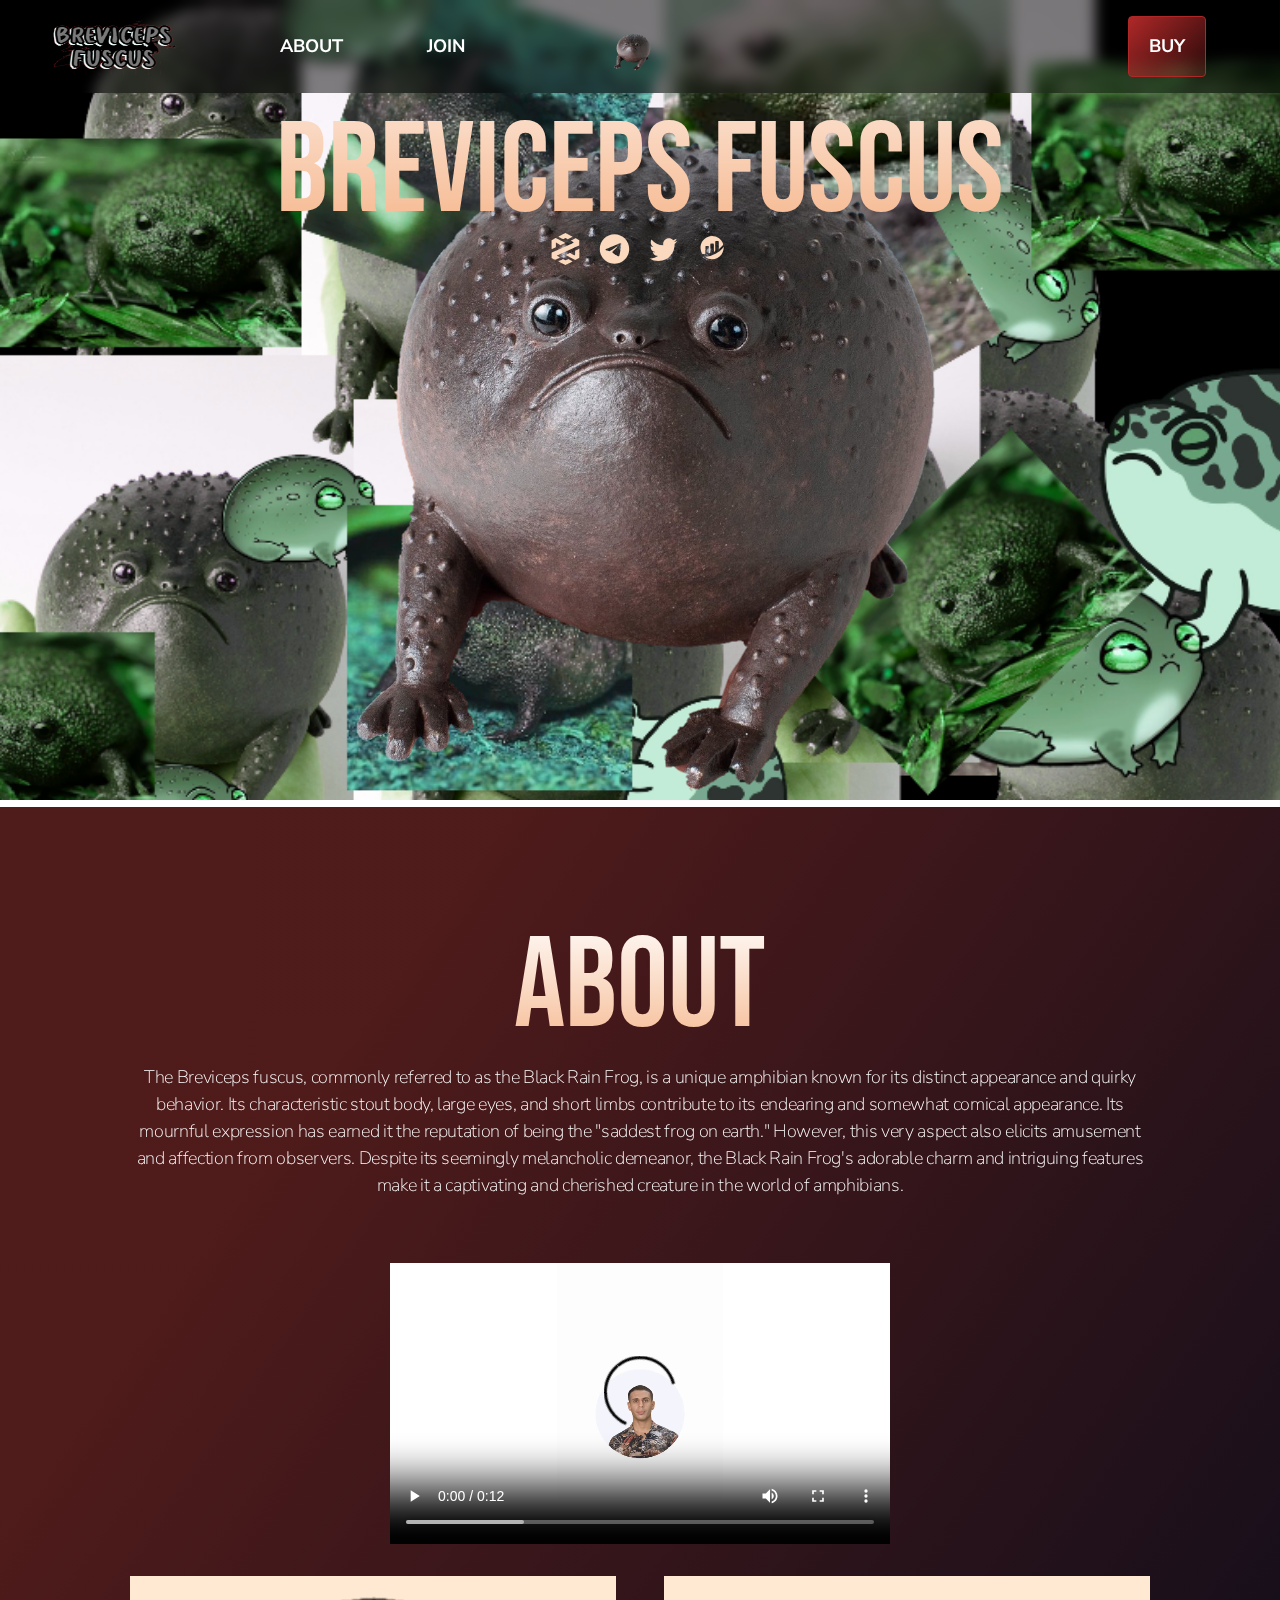
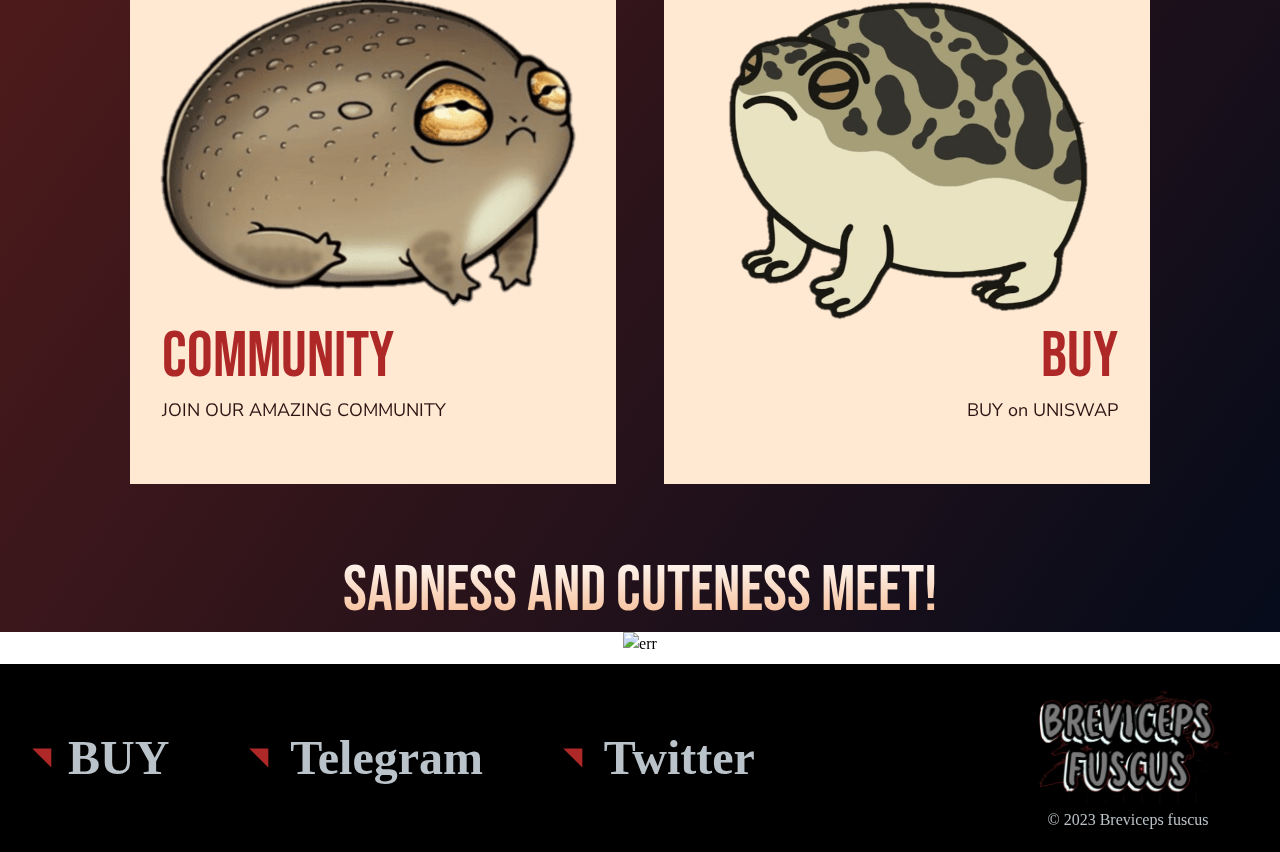
==== commit 5f2b05c2: "Add files via upload" ====
--- a/index.html
+++ b/index.html
@@ -765,6 +765,7 @@
           <video
             class="max-sm:w-full max-lg:w-[400px] 3xl:hidden mx-auto mb-[2rem] aos-init"
             width="500"
+            controls
             autoplay
           >
             <source src="frogvd.mp4" type="video/mp4" />
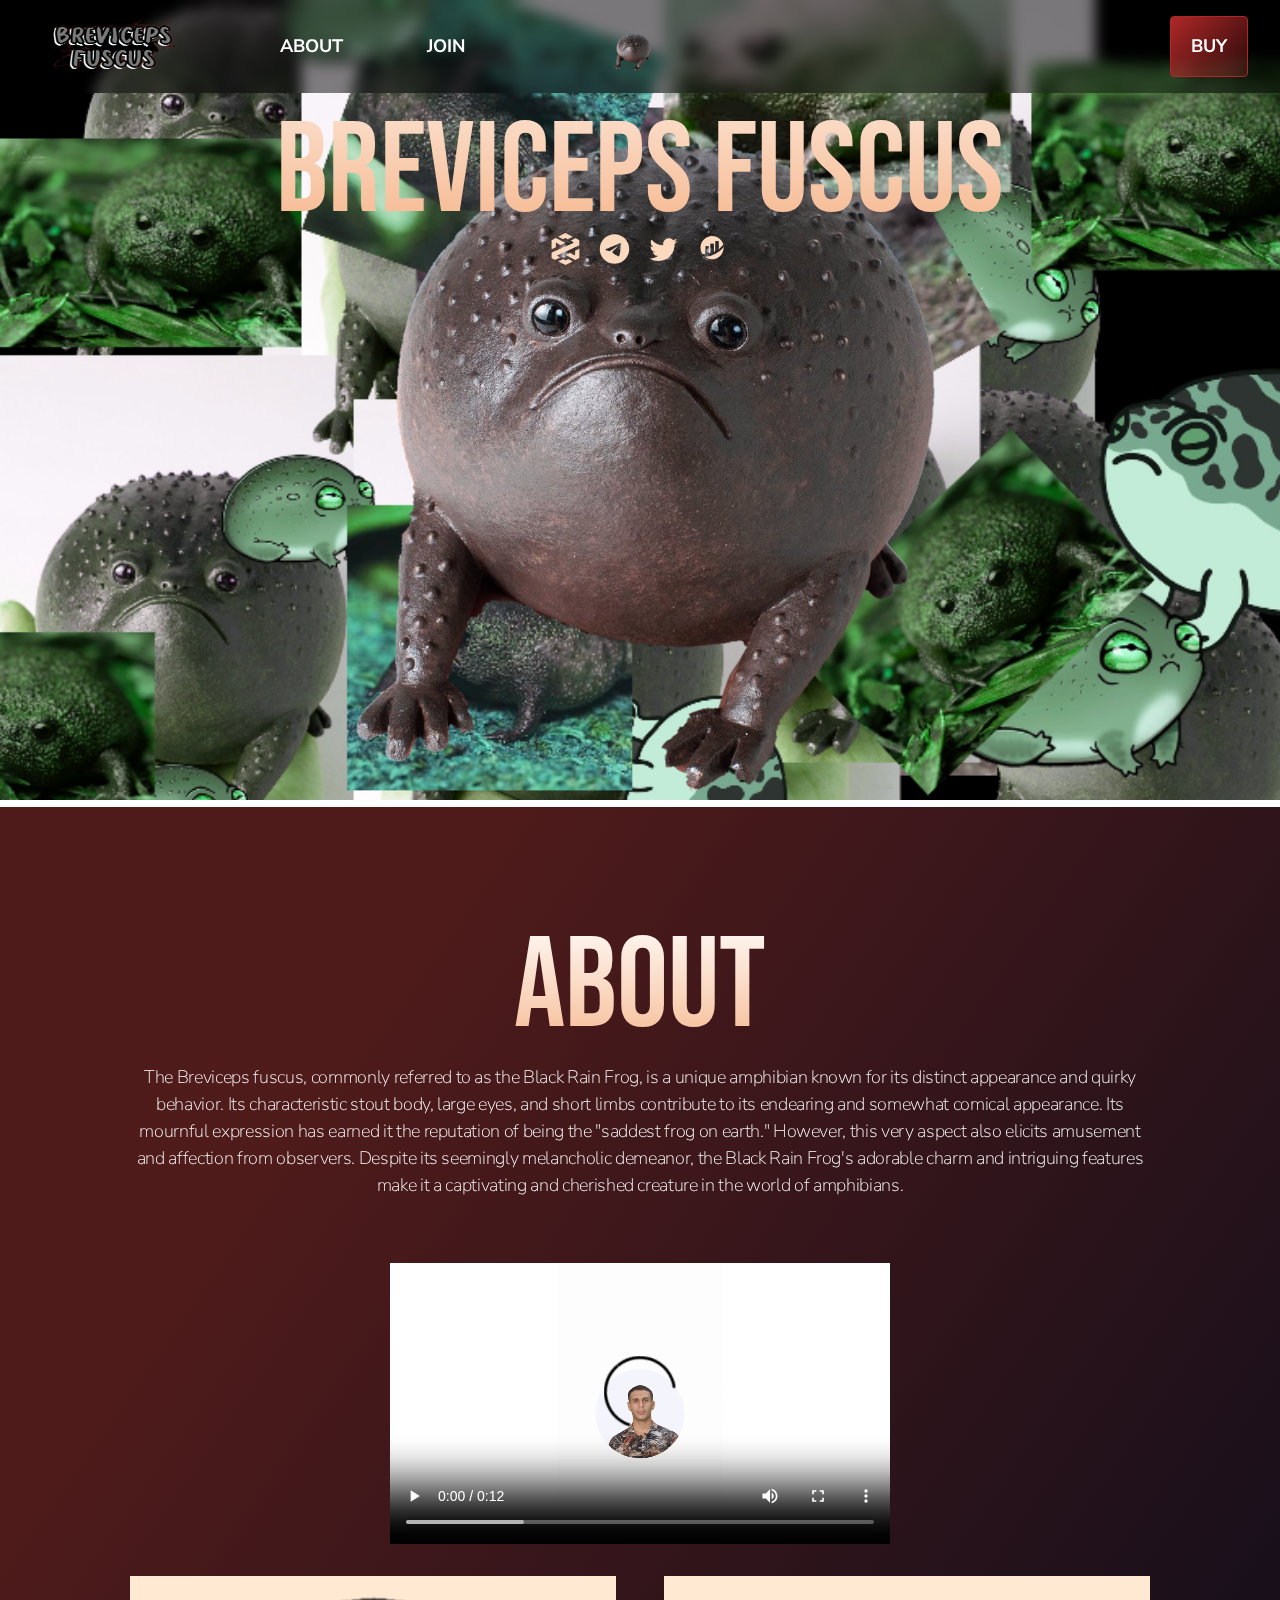
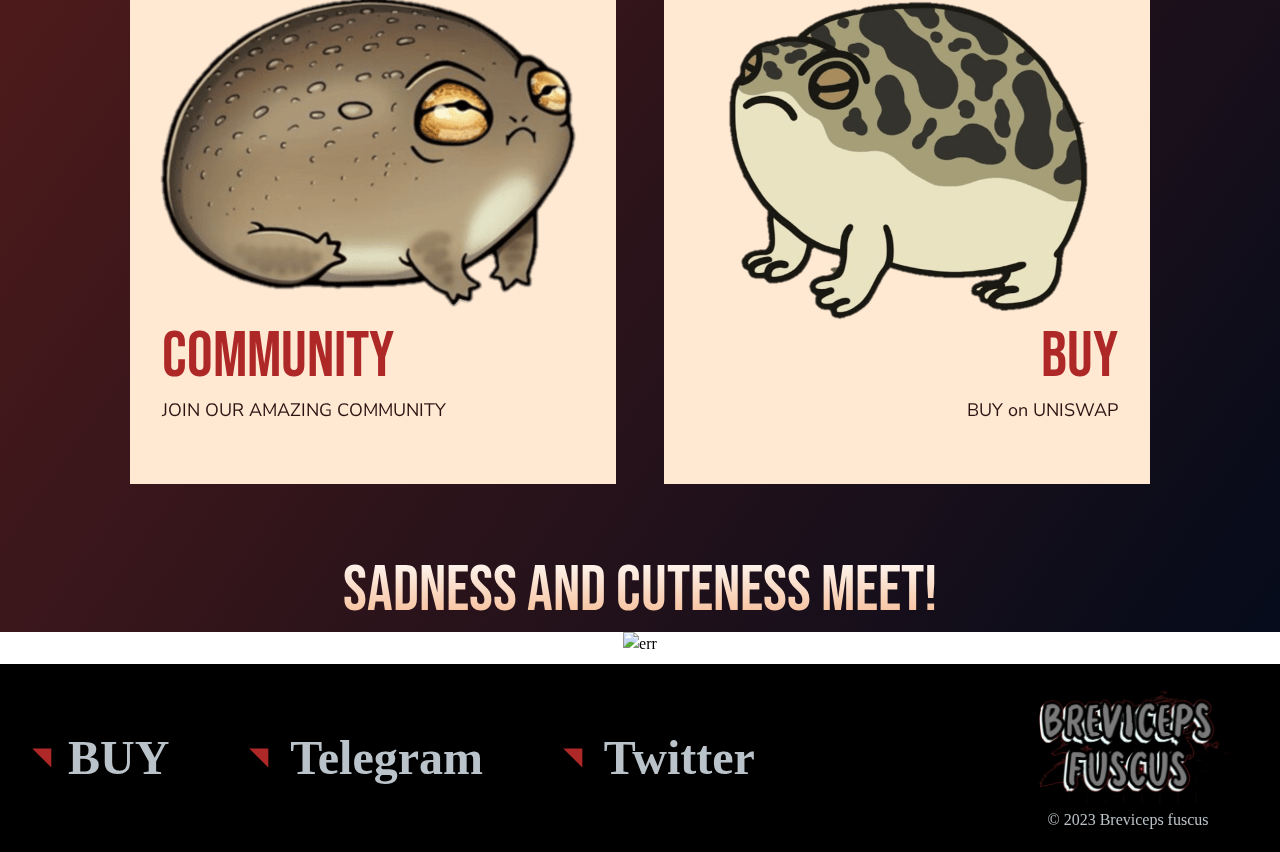
==== commit 6892c010: "Add files via upload" ====
--- a/index.html
+++ b/index.html
@@ -486,24 +486,25 @@
         <p class="text-white font-[300] text-[3rem] font-neue">LOADING...</p>
       </div>
       <div
+        id="changeElement"
         class="lg:hidden bg-[rgba(0,0,0,0.50)] fixed z-10 w-full left-0 top-0 flex flex-col transition-all duration-300 mt-[-16rem] backdrop-blur-[15px]"
       >
         <div class="p-[16px] flex justify-center">
           <a
-            href="#symbiote"
+            href="#about"
             class="font-secondary font-[700] text-[18px] text-white uppercase transition-all hover:text-[#AF2828]"
-            >symbiote</a
+            >About</a
           >
         </div>
         <div class="p-[16px] flex justify-center">
           <a
-            href="#dead"
+            href="#join"
             class="font-secondary font-[700] text-[18px] text-white uppercase transition-all hover:text-[#AF2828]"
-            >$dead</a
+            >Join</a
           >
         </div>
         <div class="p-[16px] flex justify-center">
-          <button class="btn-primary">BUY</button>
+          <a href="/" class="btn-primary">BUY</a>
         </div>
       </div>
       <div
@@ -544,9 +545,9 @@
           >
             BUY
           </a>
-          >
-        </div>
-        <div class="lg:hidden text-white">
+        </div>
+
+        <div id="yourElement" class="lg:hidden text-white">
           <svg
             xmlns="http://www.w3.org/2000/svg"
             width="24"
@@ -932,67 +933,31 @@
         </div>
       </div>
     </main>
+    <script>
+      const changeEle = document.getElementById("changeElement");
+      document
+        .getElementById("yourElement")
+        .addEventListener("click", function () {
+          changeEle.classList.toggle("mt-[-16rem]");
+          changeEle.classList.toggle("mt-[5.7rem]");
+          changeEle.classList.toggle("max-sm:mt-[4.3rem]");
+        });
+    </script>
     <script
       src="/_next/static/chunks/webpack-50b2367ac135d2bf.js"
       async=""
     ></script>
-    <script
-      src="/_next/static/chunks/bce60fc1-d7820dc66f5b30f7.js"
-      async=""
-    ></script>
-    <script
-      src="/_next/static/chunks/769-01a4c8d953672367.js"
-      async=""
-    ></script>
+    <script src="/_next/static/chunks/bce60fc1-d7820dc66f5b30f7.js" async="">
+      </scrip>
+          <script
+            src="/_next/static/chunks/769-01a4c8d953672367.js"
+            async=""
+          >
+    </script>
     <script
       src="/_next/static/chunks/main-app-af893f98ec2d8771.js"
       async=""
     ></script>
-    <script>
-      (self.__next_f = self.__next_f || []).push([0]);
-    </script>
-    <script>
-      self.__next_f.push([
-        1,
-        '1:HL["/_next/static/css/34f1ddb3bb9c2e00.css",{"as":"style"}]\n0:"$L2"\n',
-      ]);
-    </script>
-    <script>
-      self.__next_f.push([
-        1,
-        '3:HL["/_next/static/css/65aa3619a1925c9d.css",{"as":"style"}]\n',
-      ]);
-    </script>
-    <script>
-      self.__next_f.push([
-        1,
-        '4:I{"id":"8802","chunks":["272:static/chunks/webpack-50b2367ac135d2bf.js","253:static/chunks/bce60fc1-d7820dc66f5b30f7.js","769:static/chunks/769-01a4c8d953672367.js"],"name":"","async":false}\n6:I{"id":"4299","chunks":["272:static/chunks/webpack-50b2367ac135d2bf.js","253:static/chunks/bce60fc1-d7820dc66f5b30f7.js","769:static/chunks/769-01a4c8d953672367.js"],"name":"","async":false}\n8:I{"id":"3211","chunks":["272:static/chunks/webpack-50b2367ac135d2bf.js","253:static/chunks/bce60fc1-d7820dc66f5b30f7.js","76',
-      ]);
-    </script>
-    <script>
-      self.__next_f.push([
-        1,
-        '9:static/chunks/769-01a4c8d953672367.js"],"name":"","async":false}\n9:I{"id":"5767","chunks":["272:static/chunks/webpack-50b2367ac135d2bf.js","253:static/chunks/bce60fc1-d7820dc66f5b30f7.js","769:static/chunks/769-01a4c8d953672367.js"],"name":"","async":false}\na:I{"id":"7396","chunks":["272:static/chunks/webpack-50b2367ac135d2bf.js","253:static/chunks/bce60fc1-d7820dc66f5b30f7.js","769:static/chunks/769-01a4c8d953672367.js"],"name":"","async":false}\nb:I{"id":"2736","chunks":["670:static/chunks/670-82e81ec043',
-      ]);
-    </script>
-    <script>
-      self.__next_f.push([
-        1,
-        '2ef8ee.js","931:static/chunks/app/page-e4fd14975e21f4df.js"],"name":"","async":false}\n',
-      ]);
-    </script>
-    <script>
-      self.__next_f.push([
-        1,
-        '2:[[["$","link","0",{"rel":"stylesheet","href":"/_next/static/css/34f1ddb3bb9c2e00.css","precedence":"next"}]],["$","$L4",null,{"buildId":"U3-tVET-X1D2yCz_0eH89","assetPrefix":"","initialCanonicalUrl":"/","initialTree":["",{"children":["__PAGE__",{}]},"$undefined","$undefined",true],"initialHead":["$L5",null],"globalErrorComponent":"$6","notFound":["$","html",null,{"lang":"en","children":["$","body",null,{"children":["$L7","$undefined",[["$","title",null,{"children":"404: This page could not be found."}],["$","div",null,{"style":{"fontFamily":"system-ui,\\"Segoe UI\\",Roboto,Helvetica,Arial,sans-serif,\\"Apple Color Emoji\\",\\"Segoe UI Emoji\\"","height":"100vh","textAlign":"center","display":"flex","flexDirection":"column","alignItems":"center","justifyContent":"center"},"children":["$","div",null,{"children":[["$","style",null,{"dangerouslySetInnerHTML":{"__html":"body{color:#000;background:#fff;margin:0}.next-error-h1{border-right:1px solid rgba(0,0,0,.3)}@media (prefers-color-scheme:dark){body{color:#fff;background:#000}.next-error-h1{border-right:1px solid rgba(255,255,255,.3)}}"}}],["$","h1",null,{"className":"next-error-h1","style":{"display":"inline-block","margin":"0 20px 0 0","padding":"0 23px 0 0","fontSize":24,"fontWeight":500,"verticalAlign":"top","lineHeight":"49px"},"children":"404"}],["$","div",null,{"style":{"display":"inline-block"},"children":["$","h2",null,{"style":{"fontSize":14,"fontWeight":400,"lineHeight":"49px","margin":0},"children":"This page could not be found."}]}]]}]}]]]}]}],"asNotFound":false,"children":[["$","html",null,{"lang":"en","children":["$","body",null,{"children":["$","$L8",null,{"parallelRouterKey":"children","segmentPath":["children"],"error":"$undefined","errorStyles":"$undefined","loading":"$undefined","loadingStyles":"$undefined","hasLoading":false,"template":["$","$L9",null,{}],"templateStyles":"$undefined","notFound":"$undefined","notFoundStyles":"$undefined","childProp":{"current":[["$","$La",null,{"propsForComponent":{"params":{}},"Component":"$b"}],null],"segment":"__PAGE__"},"styles":[["$","link","0",{"rel":"stylesheet","href":"/_next/static/css/65aa3619a1925c9d.css","precedence":"next"}]]}]}]}],null]}]]\n',
-      ]);
-    </script>
-    <script>
-      self.__next_f.push([
-        1,
-        '7:[["$","meta","0",{"charSet":"utf-8"}],["$","meta","1",{"name":"viewport","content":"width=device-width, initial-scale=1"}]]\n5:[["$","meta","0",{"charSet":"utf-8"}],["$","title","1",{"children":"Venom Name Service"}],["$","meta","2",{"name":"description","content":"Generated by create next app"}],["$","meta","3",{"name":"viewport","content":"width=device-width, initial-scale=1"}],["$","link","4",{"rel":"icon","href":"/favicon.ico","type":"image/x-icon","sizes":"any"}]]\n',
-      ]);
-    </script>
     <script
       src="https://www.googletagmanager.com/gtag/js?id=G-L3PVQSE7V6"
       data-nscript="afterInteractive"
@@ -1007,6 +972,7 @@
         page_path: window.location.pathname,
       });
     </script>
+
     <next-route-announcer style="position: absolute"></next-route-announcer>
   </body>
 </html>
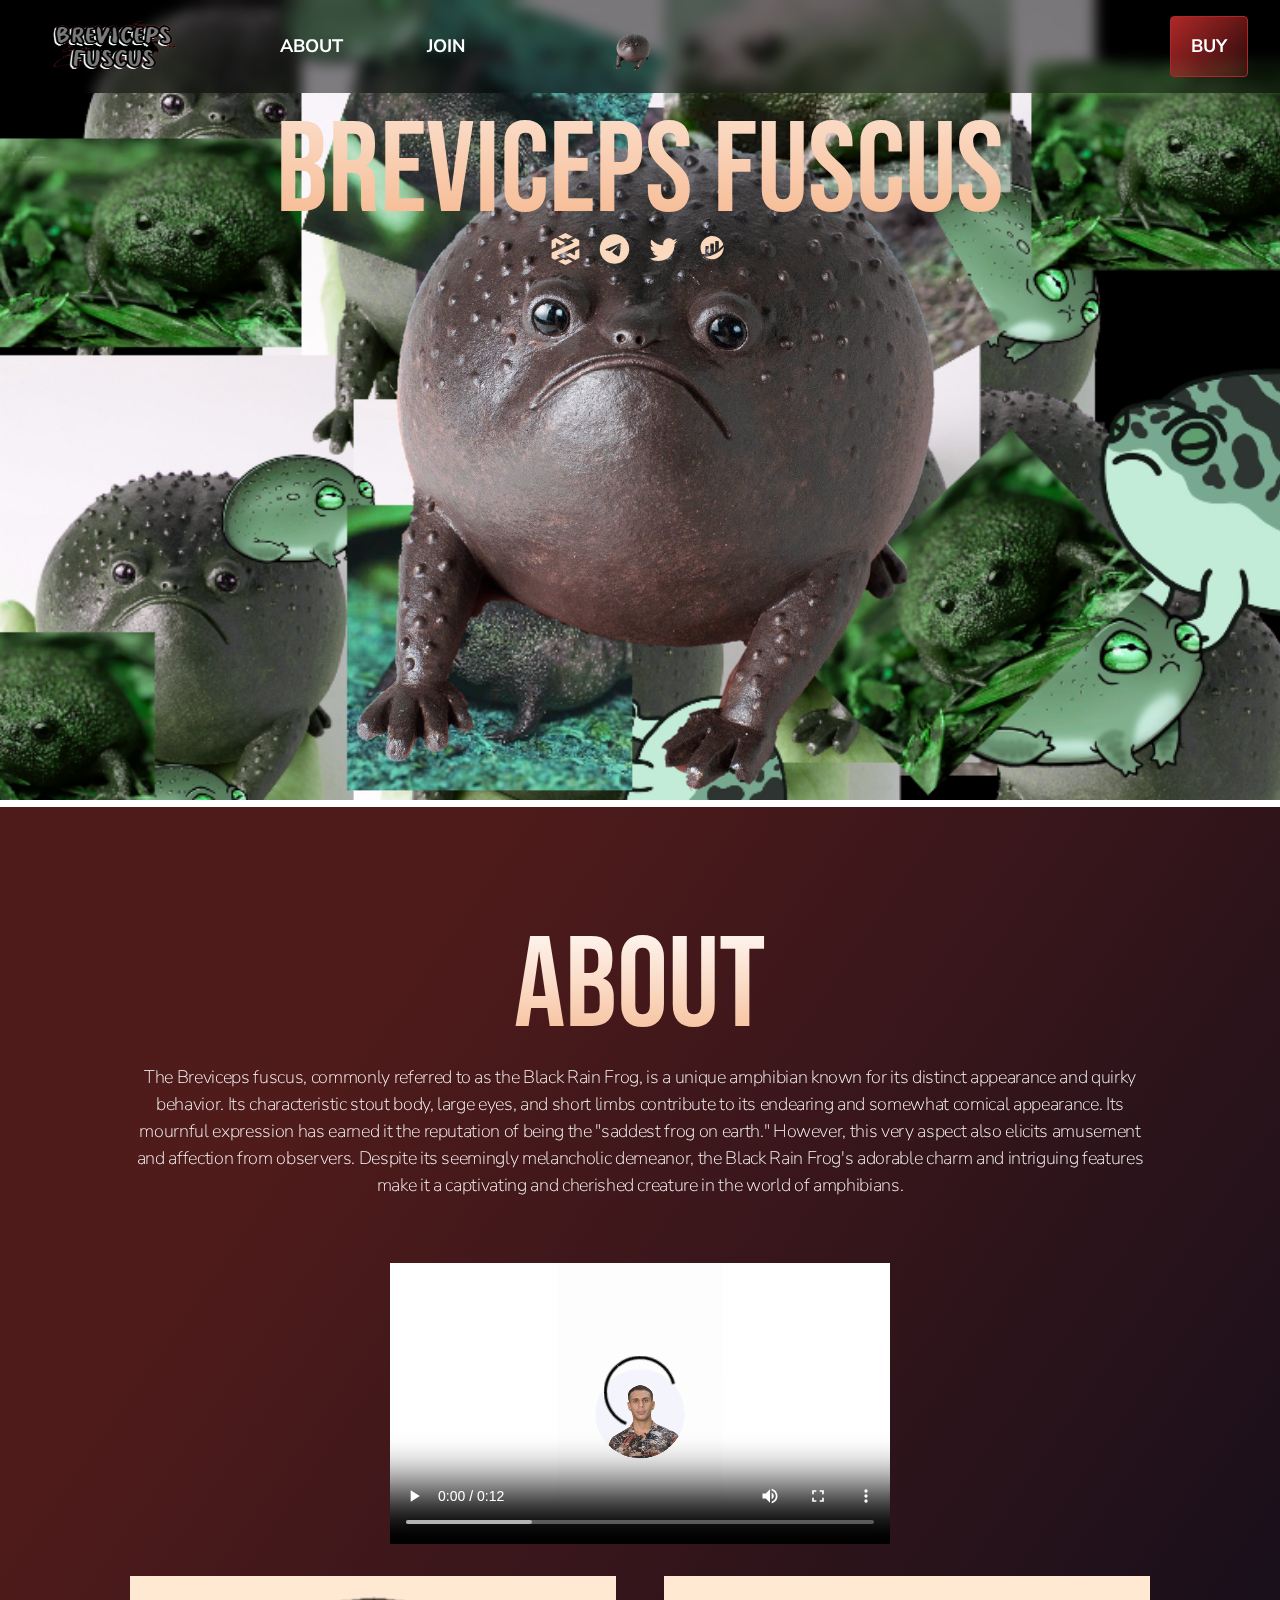
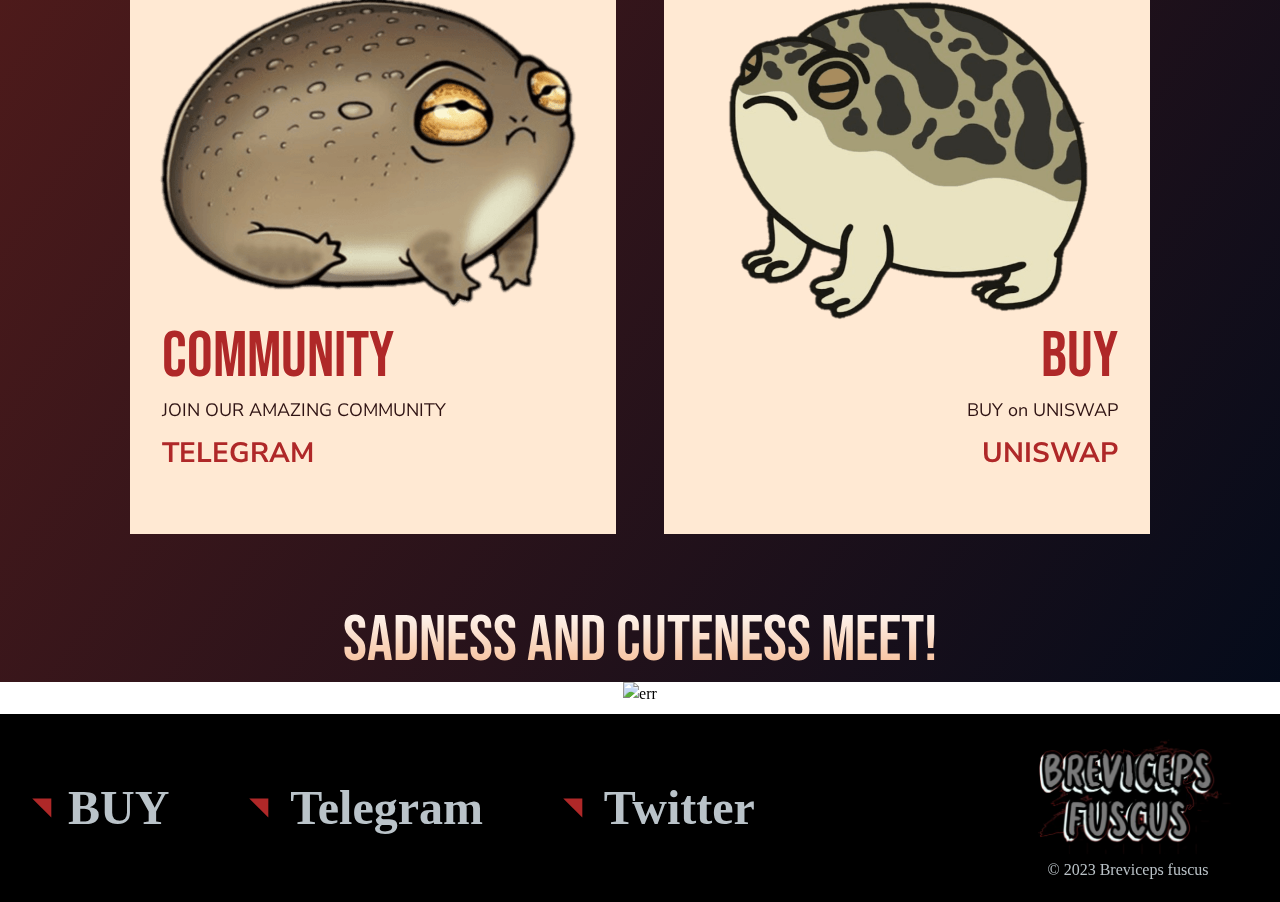
==== commit 12494db9: "Add files via upload" ====
--- a/index.html
+++ b/index.html
@@ -794,7 +794,7 @@
                 <a
                   href="https://telegram.org/"
                   target="_blank"
-                  class="hover:underline transition-all max-xlplus:hidden mt-[0.5rem] text-[#AF2828] font-secondary text-[28px] font-[700] flex gap-[0.5rem]"
+                  class="hover:underline transition-all mt-[0.5rem] text-[#AF2828] font-secondary text-[28px] font-[700] flex gap-[0.5rem]"
                   >TELEGRAM
                 </a>
               </div>
@@ -820,7 +820,7 @@
                 <a
                   href="https://app.uniswap.org/#/swap"
                   target="_blank"
-                  class="hover:underline transition-all max-xlplus:hidden mt-[0.5rem] text-[#AF2828] font-secondary text-[28px] font-[700] flex gap-[0.5rem]"
+                  class="hover:underline transition-all mt-[0.5rem] text-[#AF2828] font-secondary text-[28px] font-[700] flex gap-[0.5rem]"
                   >UNISWAP
                 </a>
               </div>
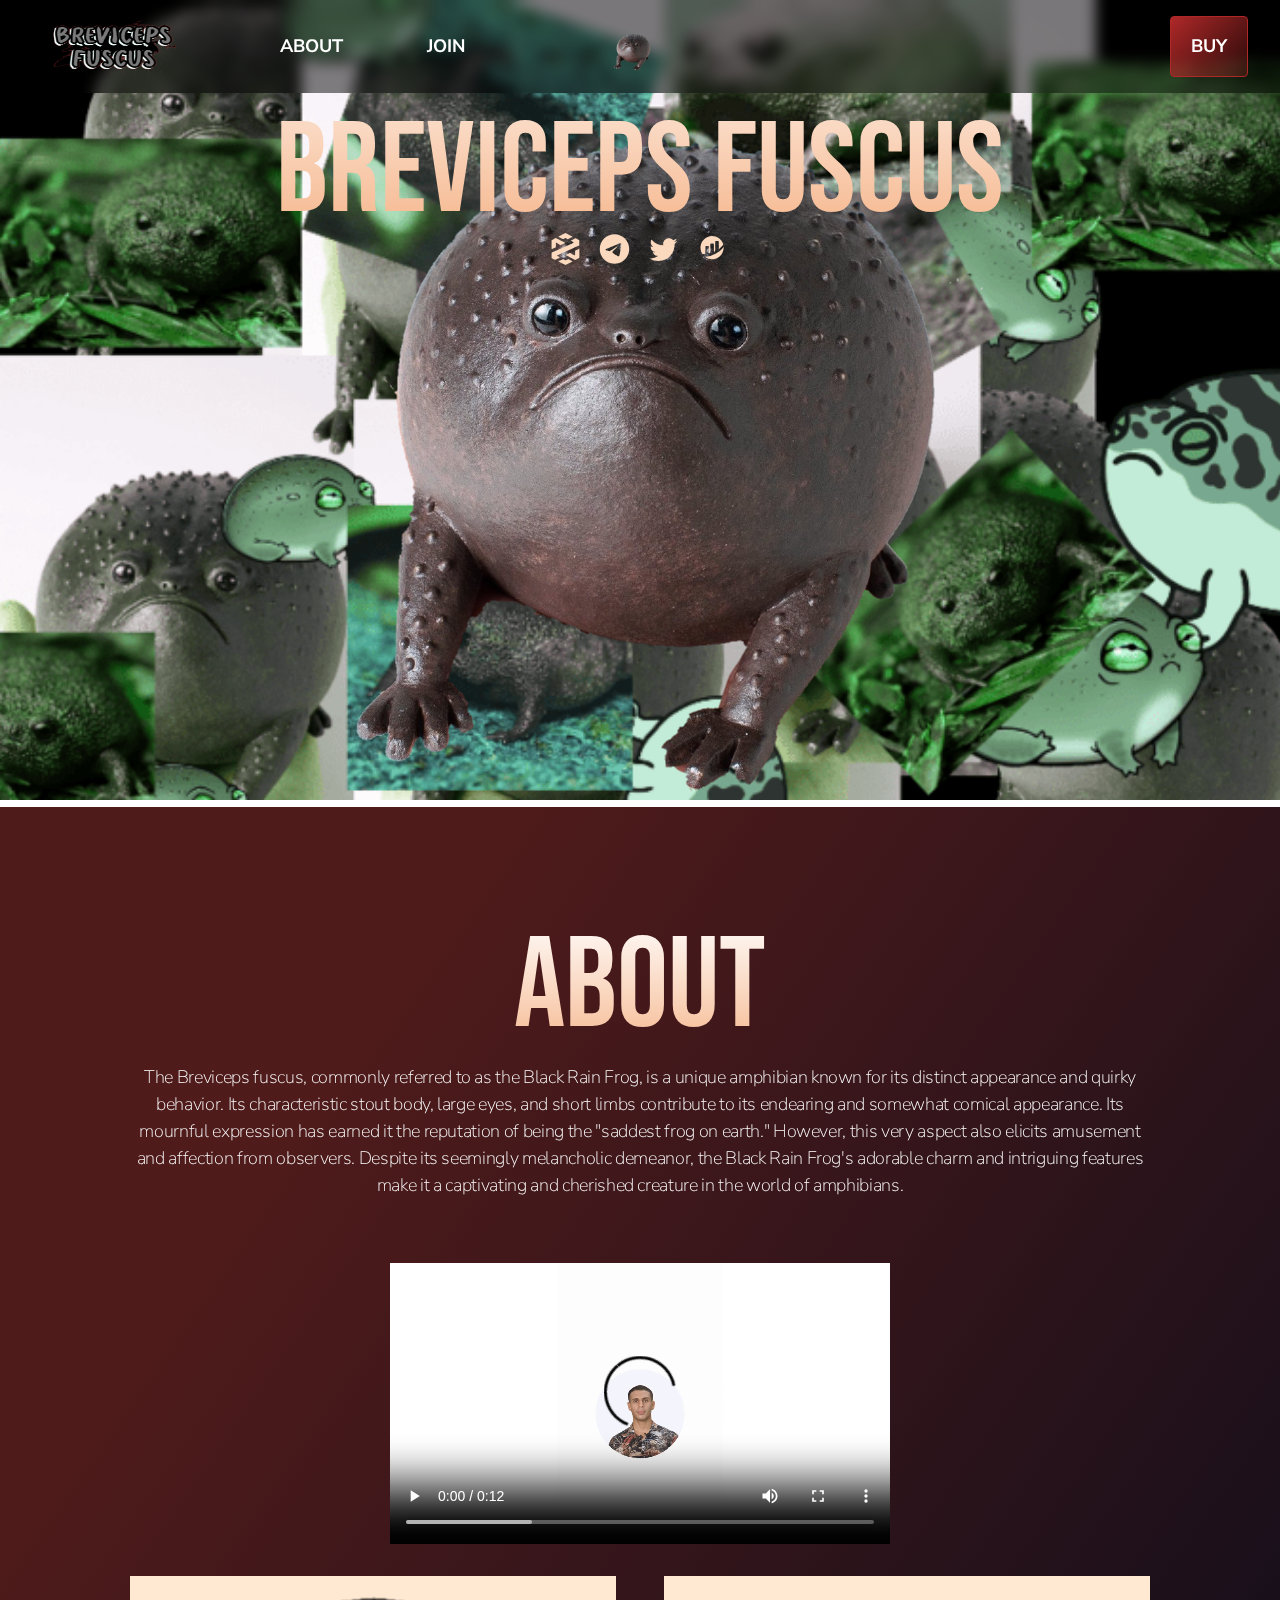
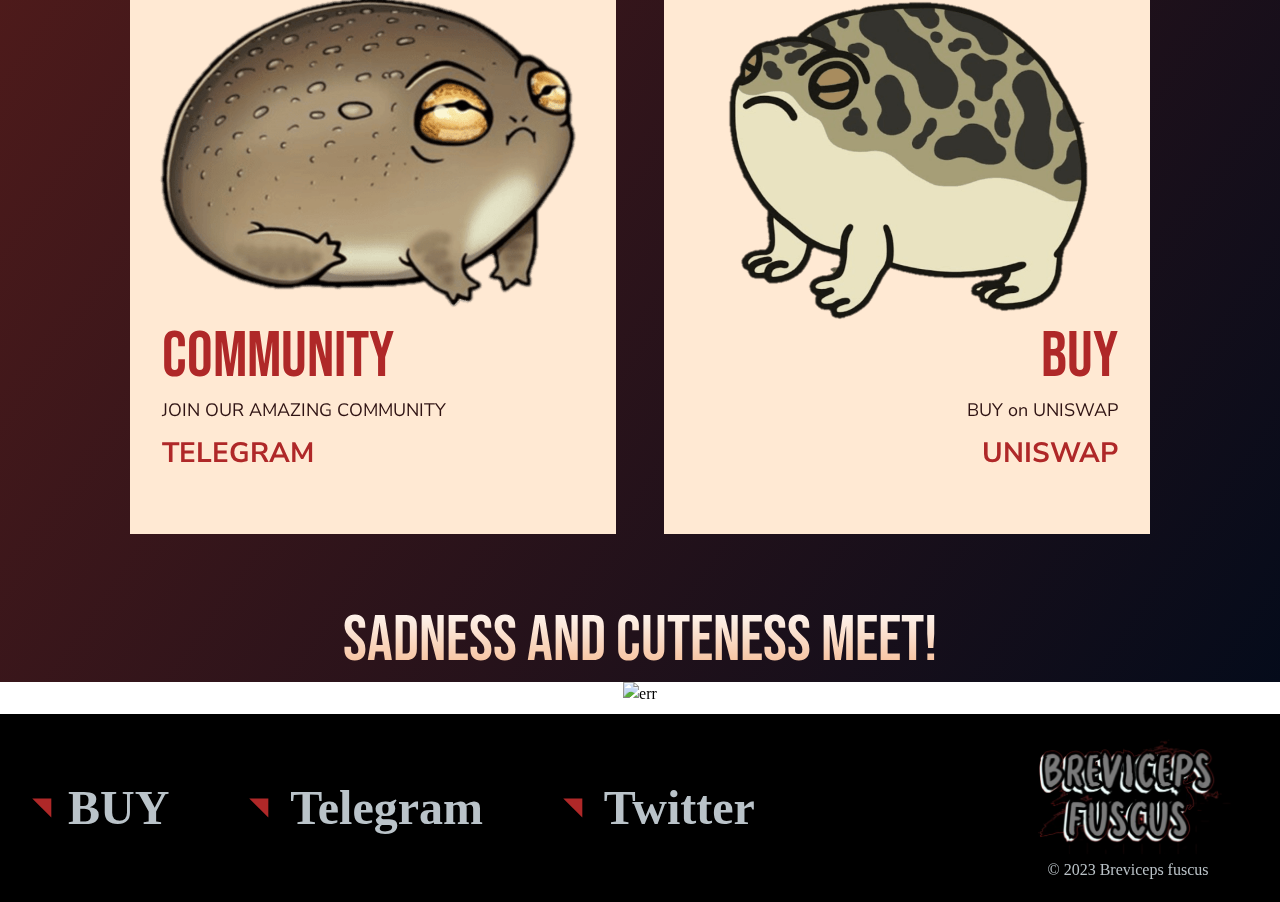
==== commit 22d67b42: "Add files via upload" ====
--- a/index.html
+++ b/index.html
@@ -619,7 +619,7 @@
               ><a
                 target="_blank"
                 class="hover:translate-y-[-5px] transition-all duration-300"
-                href="https://twitter.com/"
+                href="https://t.me/BREVICEPSF"
                 ><svg
                   xmlns="http://www.w3.org/2000/svg"
                   width="72"
@@ -647,7 +647,7 @@
               ><a
                 target="_blank"
                 class="hover:translate-y-[-5px] transition-all duration-300"
-                href="https://telegram.org/"
+                href="https://twitter.com/BrevicepsBROG"
                 ><svg
                   xmlns="http://www.w3.org/2000/svg"
                   width="72"
@@ -732,13 +732,6 @@
             >
               about
             </h2>
-            <img
-              class="absolute right-0 max-xlplus:w-[219.64px] max-sm:w-[104.5px] max-3xl:hidden aos-init aos-animate"
-              src="/images/comingsoon.png"
-              alt="err"
-              data-aos="flip-down"
-              data-aos-duration="800"
-            />
           </div>
           <p
             data-aos="fade-up"
@@ -764,7 +757,7 @@
             data-aos-duration="800"
           /> -->
           <video
-            class="max-sm:w-full max-lg:w-[400px] 3xl:hidden mx-auto mb-[2rem] aos-init"
+            class="max-sm:w-full max-lg:w-[400px] mx-auto mb-[2rem] aos-init"
             width="500"
             controls
             autoplay
@@ -792,7 +785,7 @@
                   JOIN OUR AMAZING COMMUNITY
                 </p>
                 <a
-                  href="https://telegram.org/"
+                  href="https://t.me/BREVICEPSF"
                   target="_blank"
                   class="hover:underline transition-all mt-[0.5rem] text-[#AF2828] font-secondary text-[28px] font-[700] flex gap-[0.5rem]"
                   >TELEGRAM
@@ -875,7 +868,7 @@
               target="_blank"
               rel="noopener noreferrer"
               class="hover:text-white transition-all"
-              href="https://telegram.org/"
+              href="https://t.me/BREVICEPSF"
               ><li class="flex items-center gap-[0.7rem] sm:gap-[1.3rem]">
                 <svg
                   xmlns="http://www.w3.org/2000/svg"
@@ -897,7 +890,7 @@
               target="_blank"
               rel="noopener noreferrer"
               class="hover:text-white transition-all"
-              href="https://twitter.com/"
+              href="https://twitter.com/BrevicepsBROG"
             >
               <li class="flex items-center gap-[0.7rem] sm:gap-[1.3rem]">
                 <svg
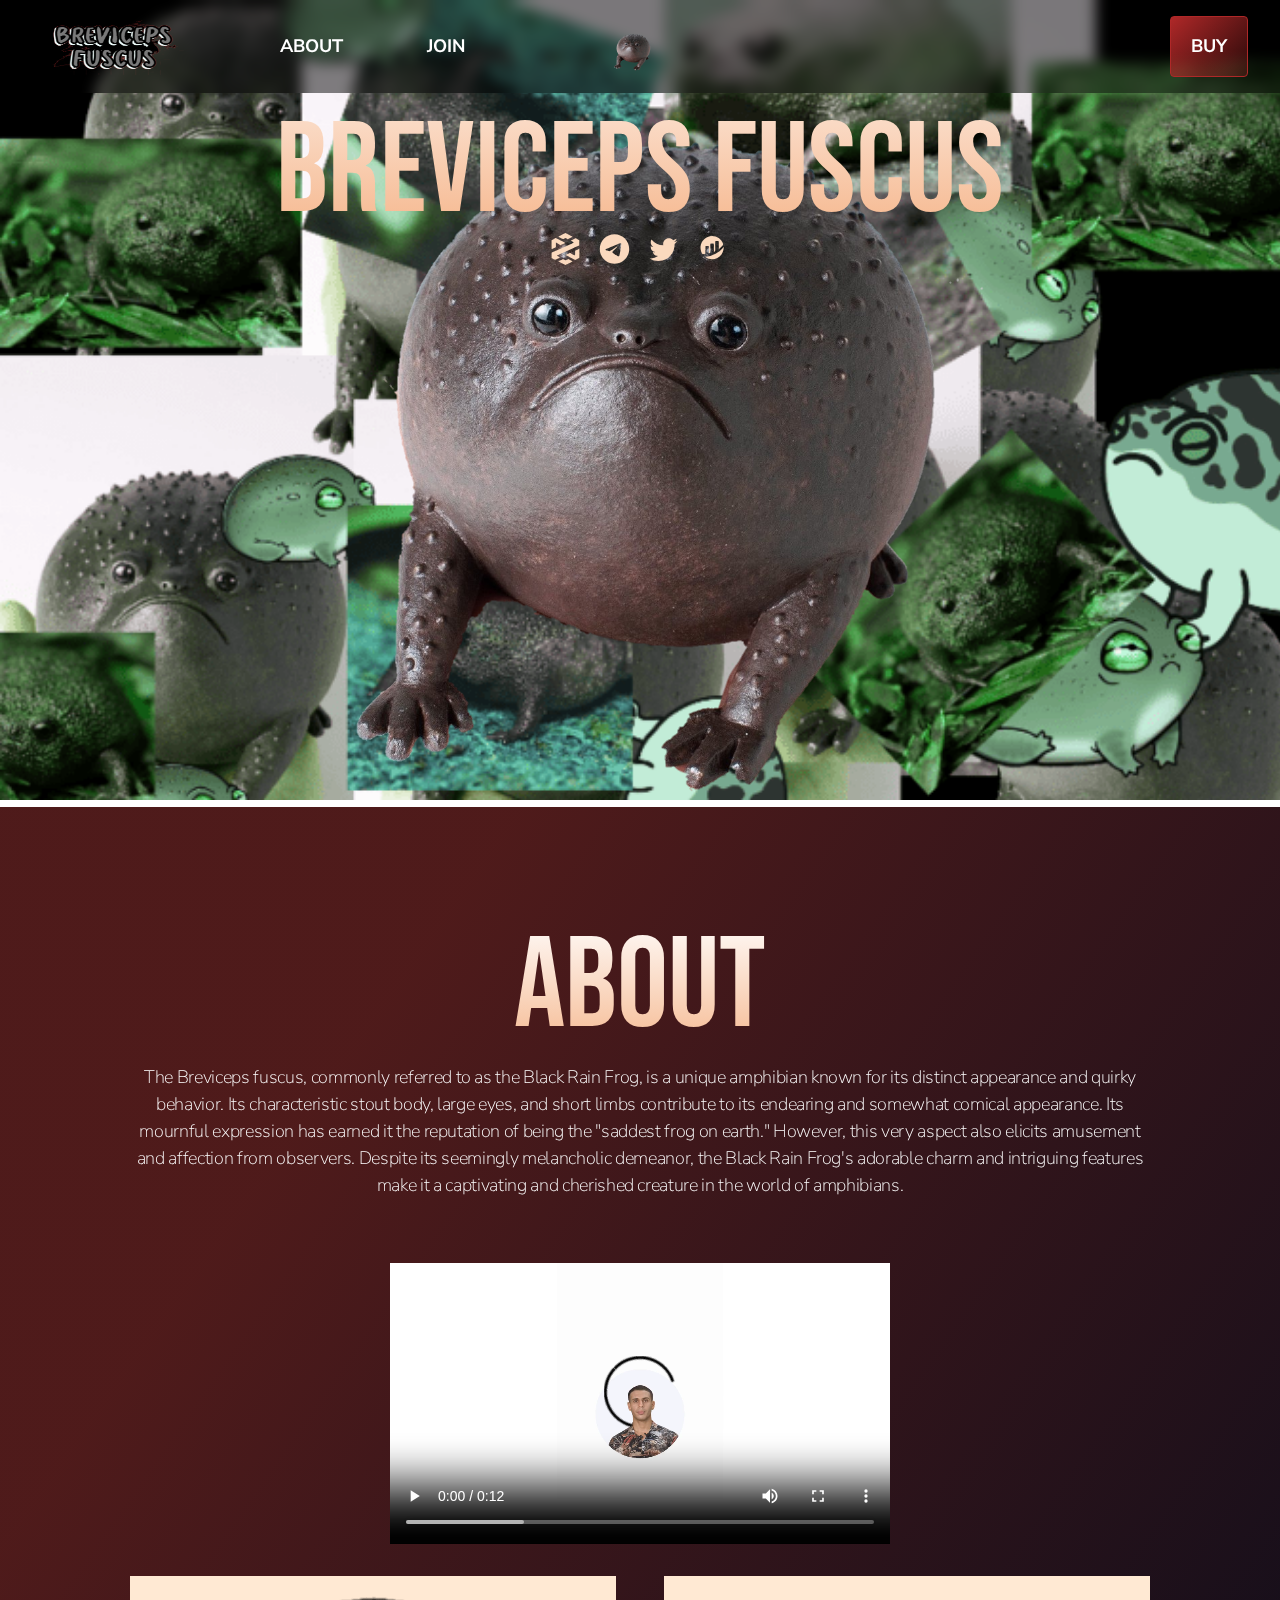
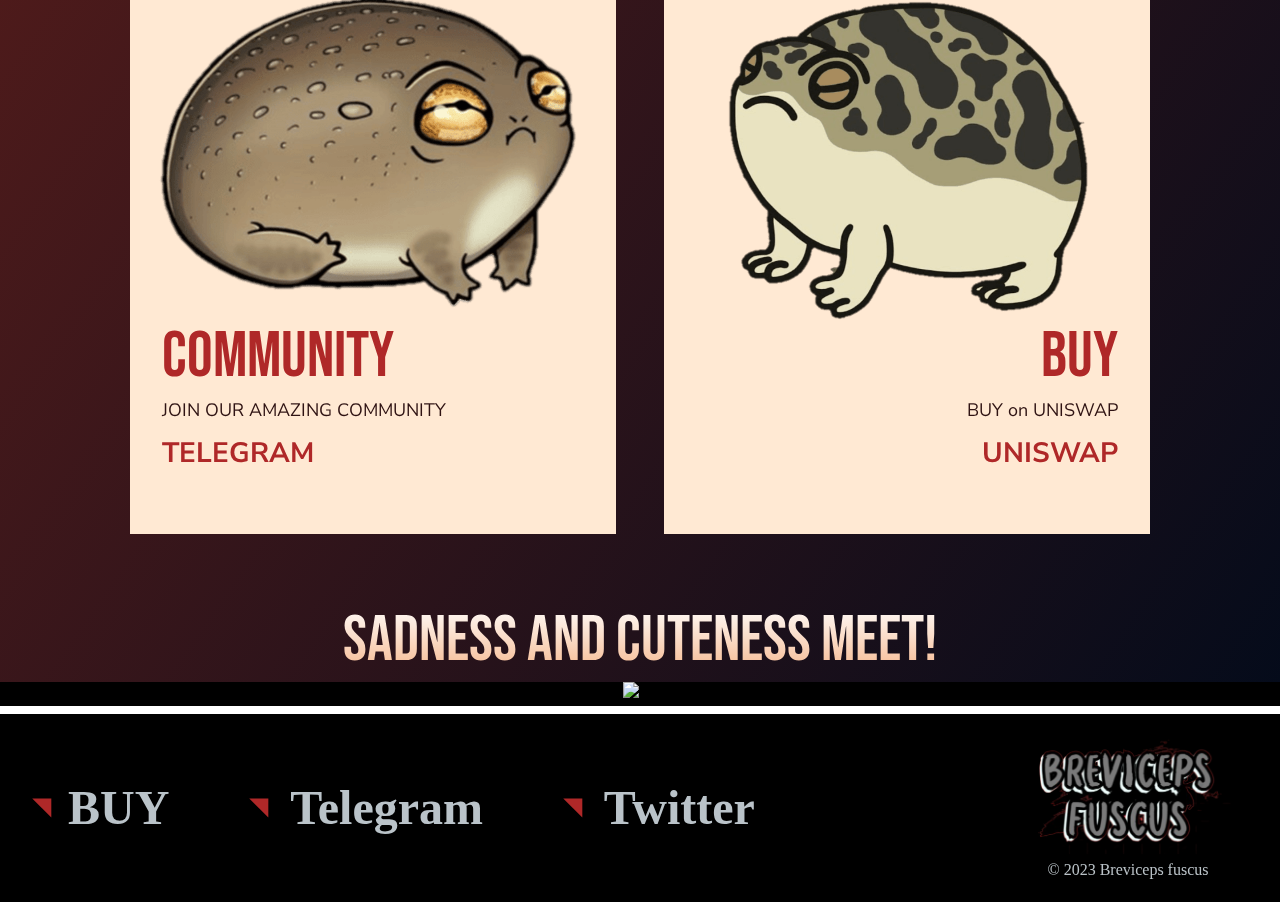
==== commit 1fcf5388: "Add files via upload" ====
--- a/index.html
+++ b/index.html
@@ -820,7 +820,10 @@
             </section>
           </div>
         </div>
-        <div class="flex items-end justify-center relative">
+        <div
+          class="flex items-end justify-center relative"
+          style="background-color: black"
+        >
           <img
             src="/images/bg_tertiary.png"
             alt="err"
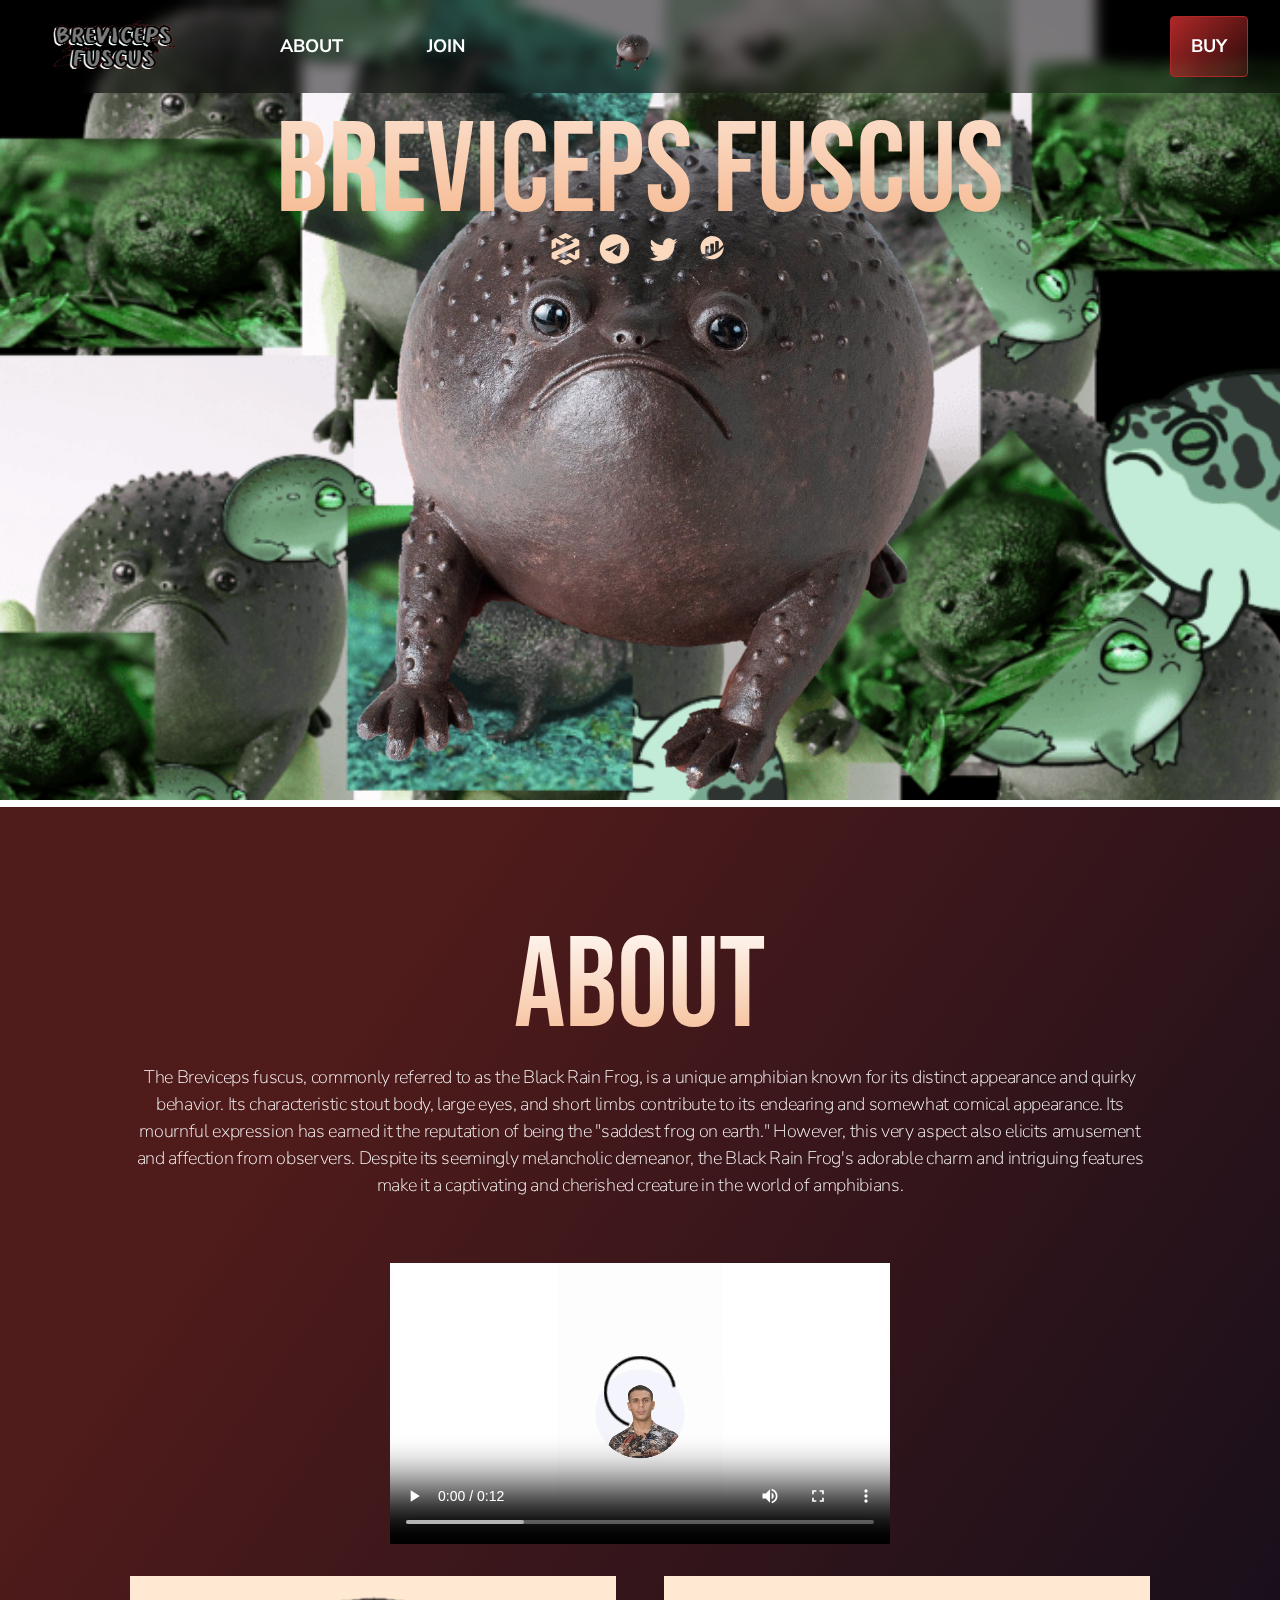
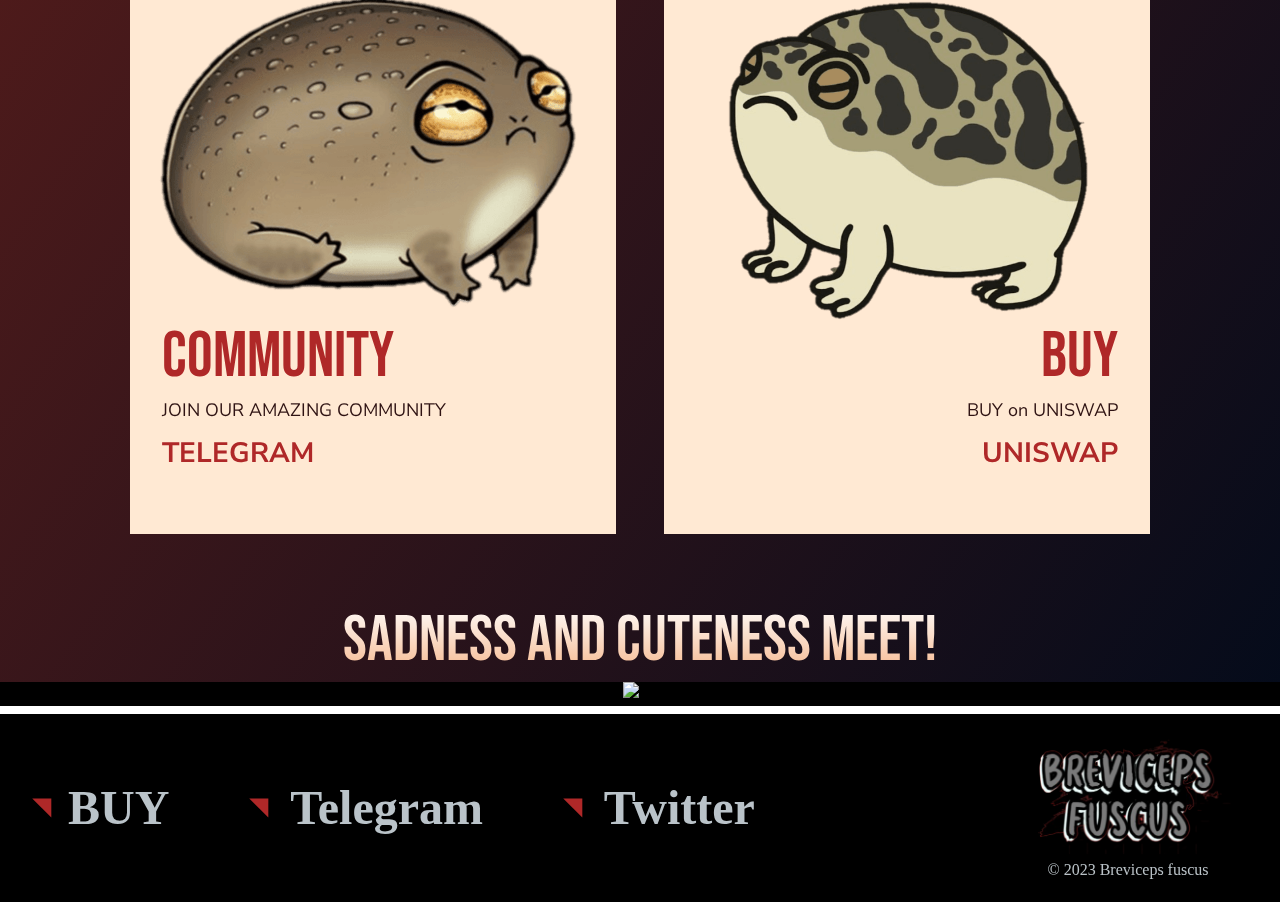
==== commit 8405218b: "Add files via upload" ====
--- a/index.html
+++ b/index.html
@@ -539,7 +539,7 @@
         <div class="flex gap-[2rem]">
           <!-- <button class="btn-primary max-lg:hidden">BUY</button> -->
           <a
-            href="https://app.uniswap.org/#/swap"
+            href="https://app.uniswap.org/#/swap?outputCurrency=0xB6Ec58208E428f929C8725973f52ef4cda16fC5E"
             target="_blank"
             class="btn-primary max-lg:hidden"
           >
@@ -587,7 +587,7 @@
               <a
                 target="_blank"
                 class="hover:translate-y-[-5px] transition-all duration-300"
-                href="https://www.dextools.io/app/"
+                href="https://www.dextools.io/app/en/ether/pair-explorer/0x793fa5048e91402d818f737342442835dc128a05"
                 ><svg
                   xmlns="http://www.w3.org/2000/svg"
                   width="72"
@@ -673,7 +673,7 @@
               ><a
                 target="_blank"
                 class="hover:translate-y-[-5px] transition-all duration-300"
-                href="https://etherscan.io/"
+                href="https://etherscan.io/token/0xB6Ec58208E428f929C8725973f52ef4cda16fC5E"
                 ><svg
                   xmlns="http://www.w3.org/2000/svg"
                   width="70"
@@ -811,7 +811,7 @@
                   BUY on UNISWAP
                 </p>
                 <a
-                  href="https://app.uniswap.org/#/swap"
+                  href="https://app.uniswap.org/#/swap?outputCurrency=0xB6Ec58208E428f929C8725973f52ef4cda16fC5E"
                   target="_blank"
                   class="hover:underline transition-all mt-[0.5rem] text-[#AF2828] font-secondary text-[28px] font-[700] flex gap-[0.5rem]"
                   >UNISWAP
@@ -849,7 +849,7 @@
               target="_blank"
               rel="noopener noreferrer"
               class="hover:text-white transition-all"
-              href="https://app.uniswap.org/#/swap"
+              href="https://app.uniswap.org/#/swap?outputCurrency=0xB6Ec58208E428f929C8725973f52ef4cda16fC5E"
               ><li class="flex items-center gap-[0.7rem] sm:gap-[16px]">
                 <svg
                   xmlns="http://www.w3.org/2000/svg"
